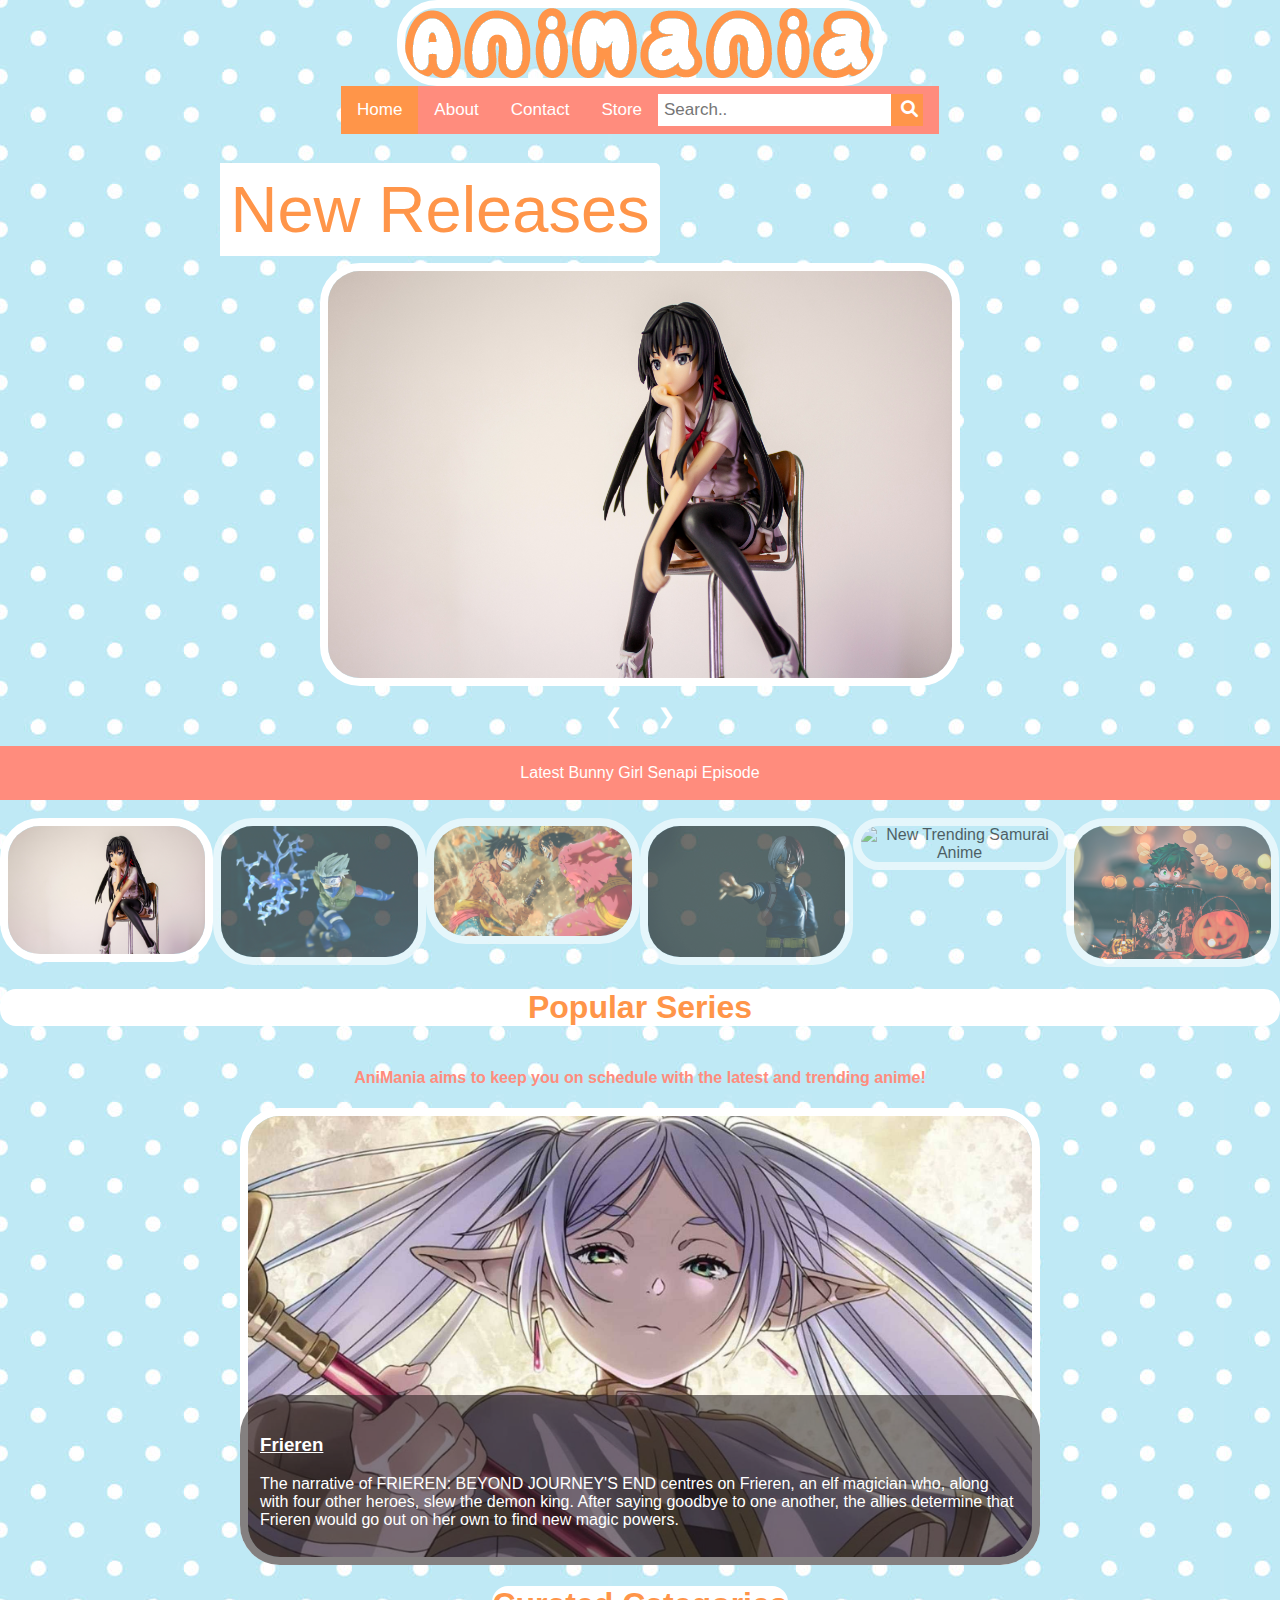
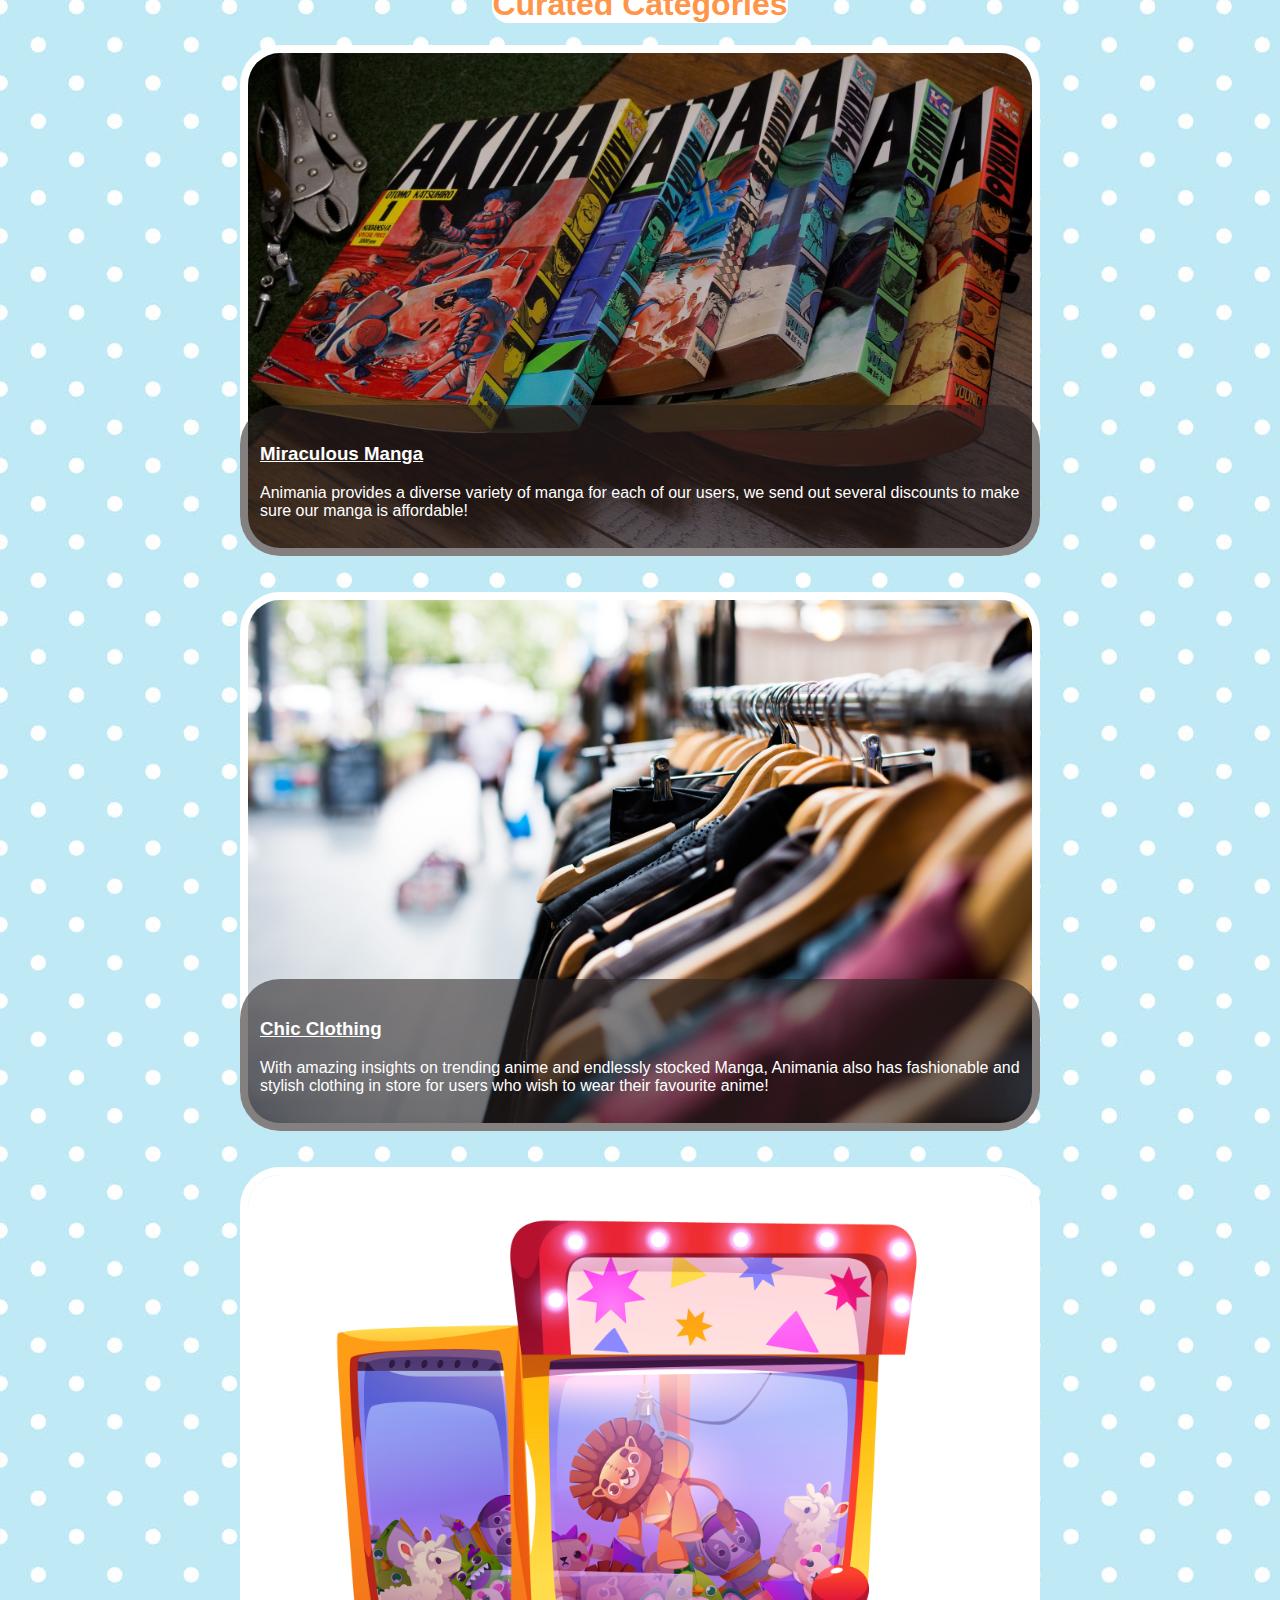
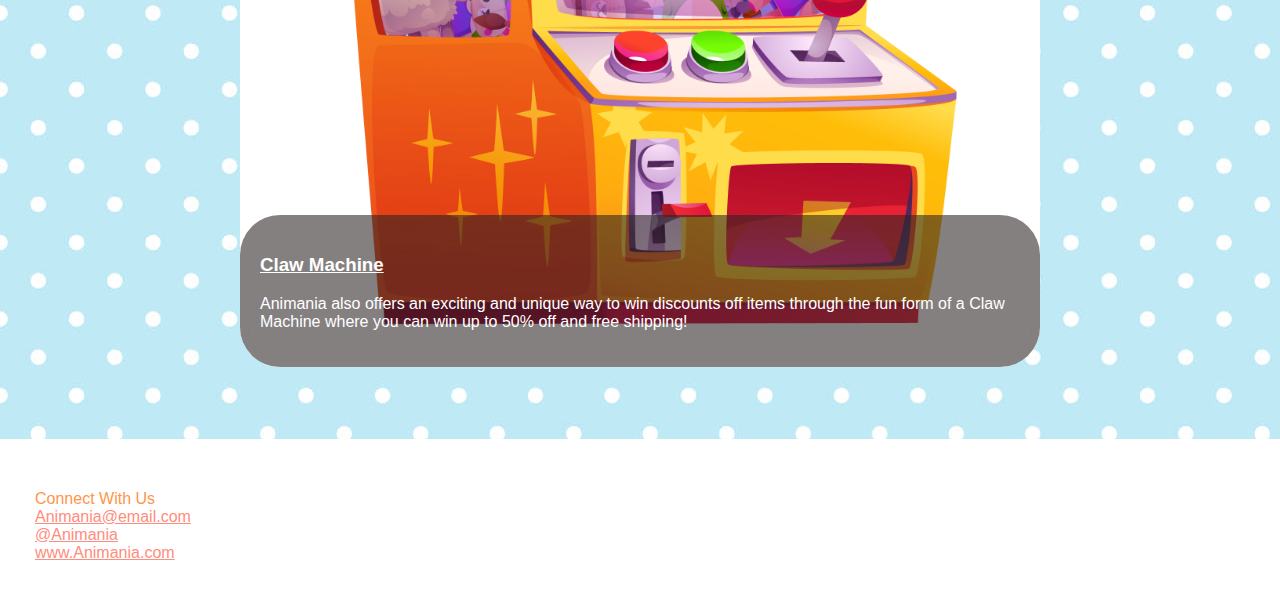
==== index.html @ d0c66514 "Fixed Merge Conflicts, Image paths and added alt text etc." ====
<!DOCTYPE html>
<html lang="en">

<head>
  <!--Meta tags to display characters and page correctly on mobile-->
  <meta charset="UTF-8">
  <meta name="viewport" content="width=device-width, initial-scale=1">
  <!--Summary of page content-->
  <meta name="description" content="AniMania - Your hub for the latest anime releases, manga, clothing, and more!">
  <!--Meta tags for social media preview-->
  <meta property="og:title" content="AniMania">
  <meta property="og:description" content="Stay updated with the latest and trending anime. Explore anime series, manga, and fashion.">
  <meta property="og:image" content="images/candycolouredclown.png">
  <meta property="og:url" content="https://www.Animania.com">


  <title>AniMania</title>
  <link rel="icon" href="images/Miku.ico" type="images/x-icon"> <!--Web Pages Icon-->
  <link rel="stylesheet" type="text/css" href="css/index.css">
  <link rel="stylesheet" href="https://cdnjs.cloudflare.com/ajax/libs/font-awesome/6.0.0-beta3/css/all.min.css"> <!--Font Awesome Library-->
  <script src="scripts/slideshow.js" defer></script> <!-- Script is downloaded in parallel but executed after HTML is parsed -->
</head>


<body background="images/PolkaDots.jpg">

    <a href="index.html"><img src="images/candycolouredclown.png" alt="AniMania Logo"></a>
    
    <div class="topnav">
        <a class="active" href="index.html">Home</a>
        <a href="pages/about.html">About</a>
        <a href="pages/contact.html">Contact</a>
        <a href="pages/store.html">Store</a>
        <div class="search-container">

          <form>
            <input type="text" placeholder="Search.." name="search">
            <button aria-label="Search" type="submit"><i class="fa fa-search"></i></button>
          </form>
        </div>
    </div>

      <br>


      <div id="mySidenav" class="sidenav">
        <a href="#" id="Newreleases">New Releases</a>
      </div>
    
    <br><br>

    <div style="text-align: center;">
  <div class="container">
    <div class="mySlides">
      <img src="images/Bunny1.jpg" alt="Image of a Girl with Bunny Ears" style="width:50%" class="center">
  </div>

  <div class="mySlides">
    <img src="images/naruto1.jpg" alt="Image of Kakashi from Naruto" style="width:50%" class="center">
  </div>

  <div class="mySlides">
    <img src="images/onepiece2.jpg" alt="Image of Luffy Fighting Luffy" style="width:50%"class="center">
  </div>
    
  <div class="mySlides">
    <img src="images/mha1.jpg" alt="Image of Shoto from MHA" style="width:50%" class="center">
  </div>

  <div class="mySlides">
    <img src="images/newanime.jpg" alt="Image of a New anime" style="width:50%" class="center" >
  </div>
    
  <div class="mySlides">
    <img src="images/mha2.jpg" alt="Halloween themed image of MHA" style="width:50%" class="center">
  </div>

  <br>
    
  <a class="prev" onclick="plusSlides(-1)">❮</a>
  <a class="next" onclick="plusSlides(1)">❯</a>

  <br><br>

  <div class="caption-container">
    <p id="caption"></p>
  </div>

  <br>

  <!--Anime Slideshow-->
  <div class="row">
    <div class="column">
      <img class="demo cursor" src="images/Bunny1.jpg" style="width:100%" onclick="currentSlide(1)" alt="Latest Bunny Girl Senapi Episode">
    </div>
    <div class="column">
      <img class="demo cursor" src="images/naruto1.jpg" style="width:100%" onclick="currentSlide(2)" alt="Final Naruto Shippuden Episode">
    </div>
    <div class="column">
      <img class="demo cursor" src="images/onepiece2.jpg" style="width:100%" onclick="currentSlide(3)" alt="Latest One Piece Episode">
    </div>
    <div class="column">
      <img class="demo cursor" src="images/mha1.jpg" style="width:100%" onclick="currentSlide(4)" alt="New My Hero Academia Episode">
    </div>
    <div class="column">
      <img class="demo cursor" src="images/newanime.jpg" style="width:100%" onclick="currentSlide(5)" alt="New Trending Samurai Anime">
    </div>    
    <div class="column">
      <img class="demo cursor" src="images/mha2.jpg" style="width:100%" onclick="currentSlide(6)" alt="Special Halloween My Hero Academia Episode">
    </div>
  </div>
</div>

<!--Sections-->

  <h1 style="text-align: center;">Popular Series</h1></div>
    <b><h4 style="color: #ff8c7d;">AniMania aims to keep you on schedule with the latest and trending anime!</h4>
    </b>

  <div class="container2">
    <img src="images/Frieren.jpg" alt="Frieren Anime" style="width:100%;">
    <div class="content2">
      <u><h3 style="text-align: left;">Frieren</h3></u>
      <p style="text-align: left;">The narrative of FRIEREN: BEYOND JOURNEY'S END centres on Frieren, an elf magician who, along with four other heroes, slew the demon king.  After saying goodbye to one another, the allies determine that Frieren would go out on her own to find new magic powers.</p>
    </div>
  </div>

  <h1 style="text-align: center;">Curated Categories</h1></div>

  <div class="container2">
    <img src="images/comic.jpg" alt="Manga Section" style="width:100%;">
    <div class="content2">
      <u><h3 style="text-align: left;">Miraculous Manga</h3></u>
      <p style="text-align: left;">Animania provides a diverse variety of manga for each of our users, we send out several discounts to make sure our manga is affordable!</p>
    </div>
  </div><br><br>


  <div class="container2">
    <img src="images/clothing.jpg" alt="Clothing Section" style="width:100%;">
    <div class="content2">
      <u><h3 style="text-align: left;">Chic Clothing</h3></u>
      <p style="text-align: left;">With amazing insights on trending anime and endlessly stocked Manga, Animania also has fashionable and stylish clothing in store for users who wish to wear their favourite anime!</p>
    </div>
  </div><br><br>
  
  <div class="container2">
    <img src="images/ClawMachine.jpg" alt="Claw Machine" style="width:100%;">
    <div class="content2">
      <u><h3 style="text-align: left;">Claw Machine</h3></u>
      <p style="text-align: left;">Animania also offers an exciting and unique way to win discounts off items through the fun form of a Claw Machine where you can win up to 50% off and free shipping!</p>
    </div>
  </div><br><br><br><br>

  <!--Footer Section-->
  <footer>
    <p>Connect With Us<br>
    <a style="color:#ff8c7d" href="mailto:Animania@email.com">Animania@email.com<br>@Animania<br>www.Animania.com</a></p>
  </footer>

</body>

</html>
---- css/index.css ----
body {font-family: "Nanum Gothic", sans-serif;}
  
img {
    border-radius: 40px;
    border: 8px solid #fff;
}


* {box-sizing: border-box;}

body {
  margin: 0;
}

.topnav {
  overflow: hidden;
  background-color: #ff8c7d;
}

.topnav a {
  float: left;
  display: block;
  color: white;
  text-align: center;
  padding: 14px 16px;
  text-decoration: none;
  font-size: 17px;
}

.topnav a:hover {
  background-color: #ffb1a7;
  color: white;
}

.topnav a.active {
  background-color: #ff9549;
  color: white;
}

.topnav .search-container {
  float: right;
}

.topnav input[type=text] {
  padding: 6px;
  margin-top: 8px;
  font-size: 17px;
  border: none;
}

.topnav .search-container button {
  float: right;
  padding: 6px 10px;
  margin-top: 8px;
  margin-right: 16px;
  color: white;
  background: #ff9549;
  height: 32px;
  width: 32px;
  font-size: 17px;
  border: none;
  cursor: pointer;
}

.topnav .search-container button:hover {
  background: #ffd9d4;
}

@media screen and (max-width: 600px) {
  .topnav .search-container {
    float: none;
  }
  .topnav a, .topnav input[type=text], .topnav .search-container button {
    float: none;
    display: block;
    text-align: left;
    width: 100%;
    margin: 0;
    padding: 14px;
  }
  .topnav input[type=text] {
    border: 1px solid #ccc;  
  }
}

body {
  display: flex;
  flex-direction: column;
  align-items: center;
  font-family: Arial, sans-serif;
  background-color: #f0f8ff;
}


body {
  margin: 0;
}

* {
  box-sizing: border-box;
}

img {
  vertical-align: middle;
}

.container {
  position: relative;
}

.mySlides {
  display: none;
}

.cursor {
  cursor: pointer;
}

.prev,
.next {
  cursor: pointer;
  position: left;
  top: 40%;
  width: auto;
  padding: 16px;
  margin-top: -50px;
  color: white;
  font-weight: bold;
  font-size: 20px;
  border-radius: 0 3px 3px 0;
  user-select: none;
  -webkit-user-select: none;
}

.next {
  right: 0;
  border-radius: 3px 0 0 3px;
}

.prev:hover,
.next:hover {
  background-color: #ff9549;
}

.numbertext {
  color: #f2f2f2;
  font-size: 12px;
  padding: 8px 12px;
  position: absolute;
  top: 0;
}

.caption-container {
  text-align: center;
  background-color: #ff8c7d;
  padding: 2px 16px;
  color: white;
}

.row:after {
  content: "";
  display: table;
  clear: both;
}


.column {
  float: left;
  width: 16.66%;
}

.demo {
  opacity: 0.6;
}

.active,
.demo:hover {
  opacity: 1;
}



.container2 {
  position: relative;
  max-width: 800px;
  margin: 0 auto;
}

.container2 img {vertical-align: middle;}

.container2 .content2 {
  position: absolute;
  bottom: 0;
  background: #ff9549;
  background: #29222293;
  color: #ffffff;
  width: 100%;
  padding: 20px;
  border-radius: 40px;
}

#mySidenav a {
  position: relative;
  left: -200px;
  transition: 0.3s;
  padding: 10px;
  width: 600px;
  text-decoration: none;
  font-size: 65px;
  color: #ff9549;
  border-radius: 0 5px 5px 0;
}

#mySidenav a:hover {
  left: 0;
}

#Newreleases {
  top: 20px;
  background-color: #ffffff;
}



h1 {
    background-color: #ffffff;
    text-decoration: none;
    display:grid;
    border-radius: 16px;
    color : #ff9549;
    text-align: center;
}

h4 {
    text-align: center;
    display:grid;
}

footer {
    width: 100%;
   background-color: #ffffff;
    color: #ff9549;
   text-align: left;
   padding: 35px;
}
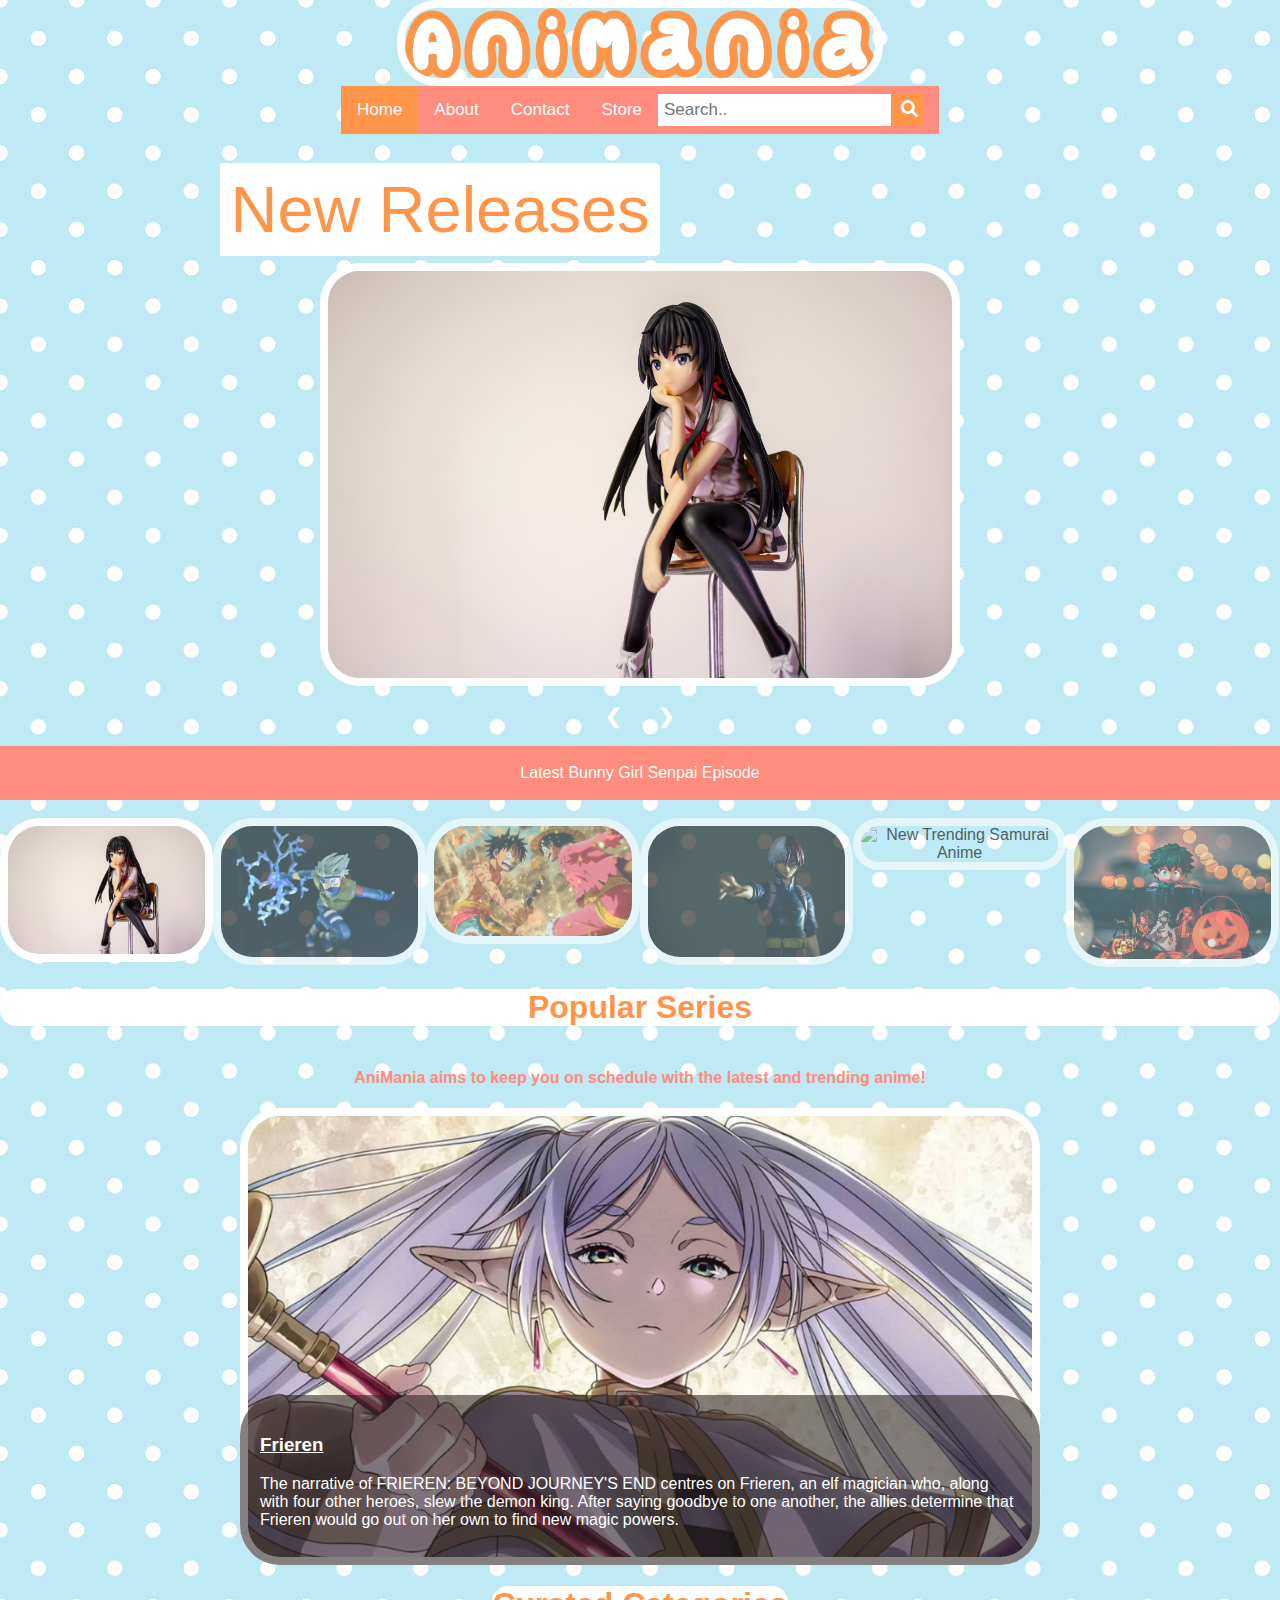
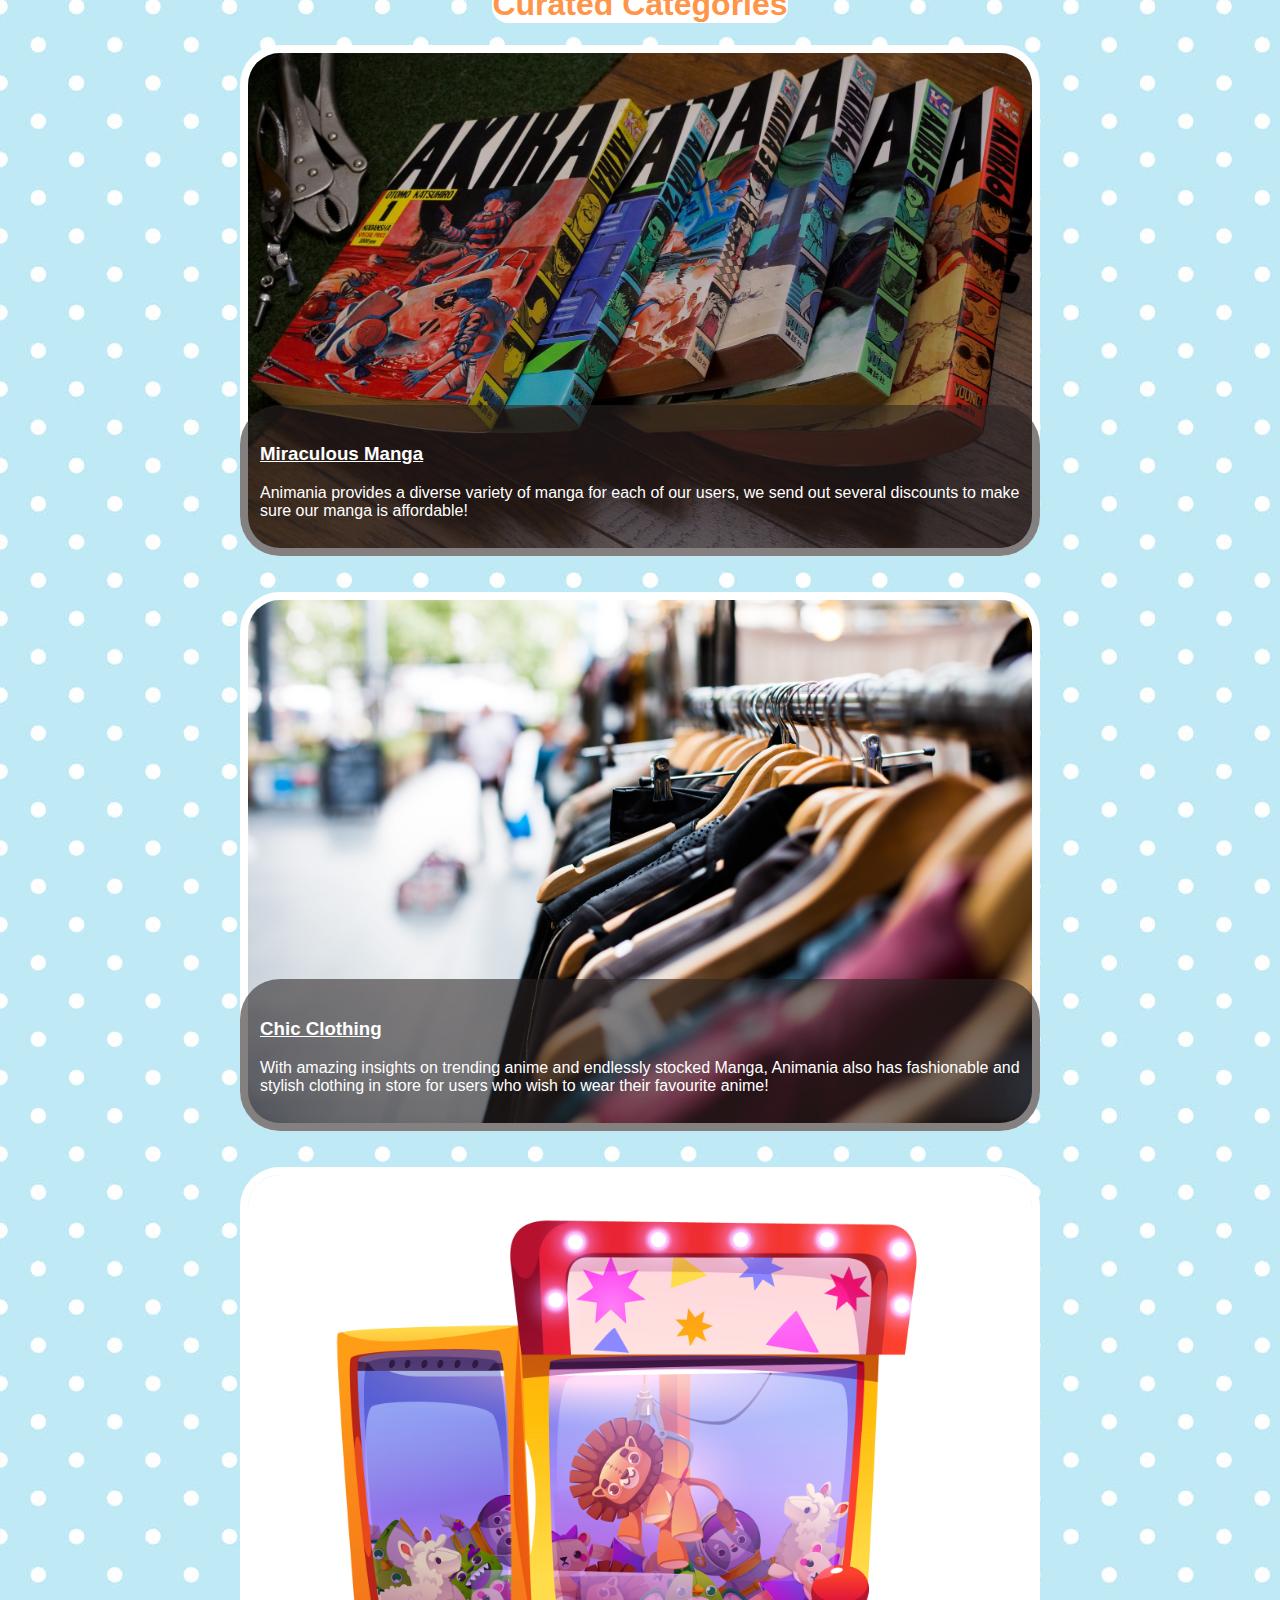
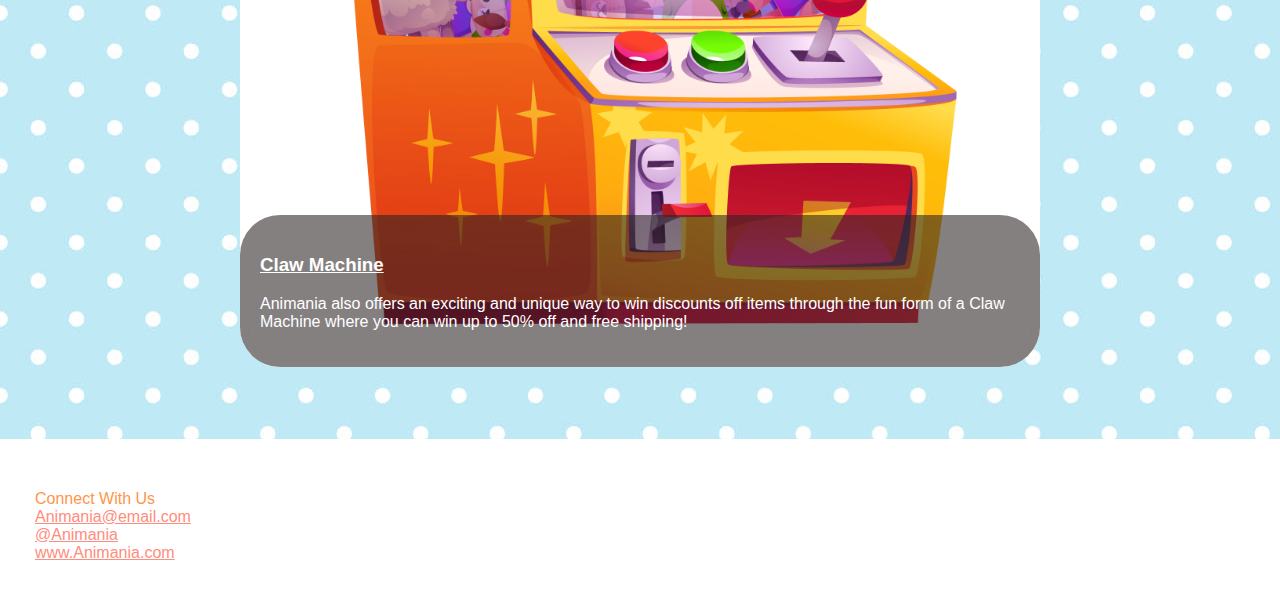
==== commit aeabd4e5: "Update index.html" ====
--- a/index.html
+++ b/index.html
@@ -91,7 +91,7 @@
   <!--Anime Slideshow-->
   <div class="row">
     <div class="column">
-      <img class="demo cursor" src="images/Bunny1.jpg" style="width:100%" onclick="currentSlide(1)" alt="Latest Bunny Girl Senapi Episode">
+      <img class="demo cursor" src="images/Bunny1.jpg" style="width:100%" onclick="currentSlide(1)" alt="Latest Bunny Girl Senpai Episode">
     </div>
     <div class="column">
       <img class="demo cursor" src="images/naruto1.jpg" style="width:100%" onclick="currentSlide(2)" alt="Final Naruto Shippuden Episode">
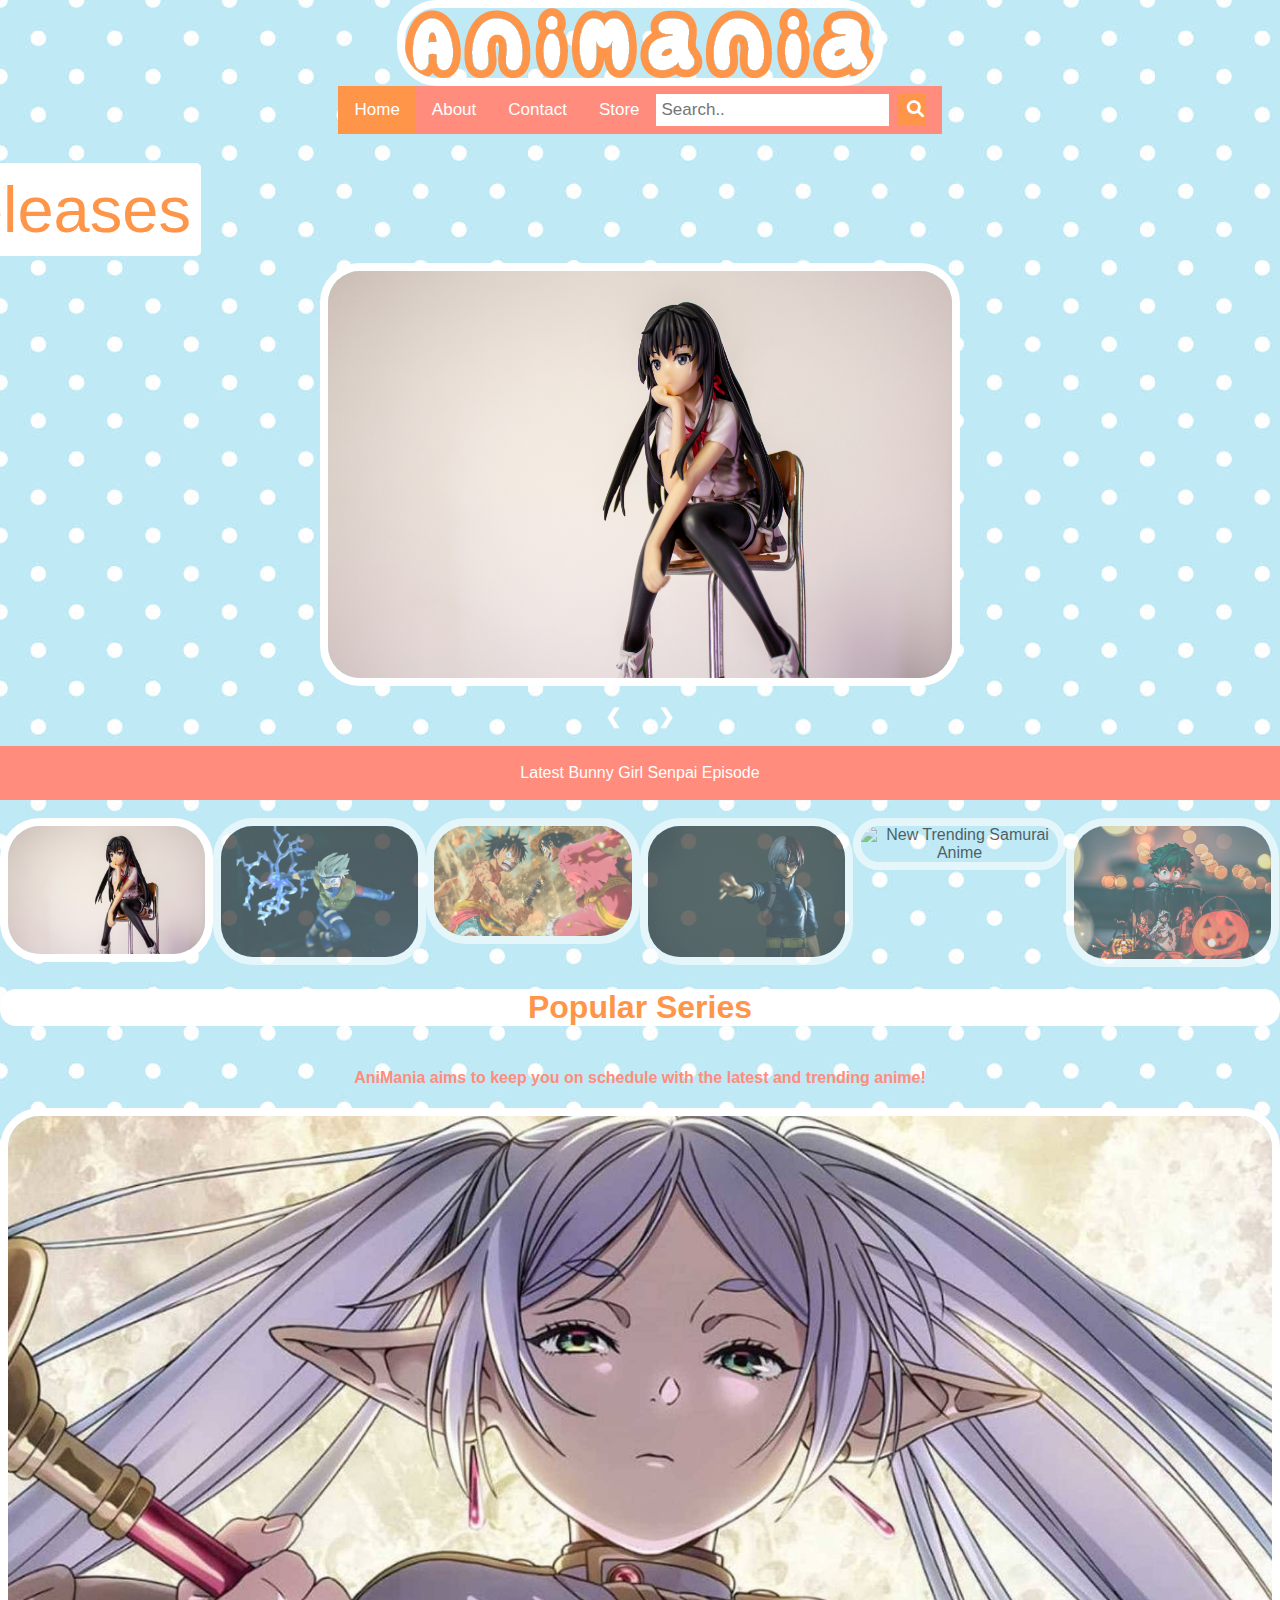
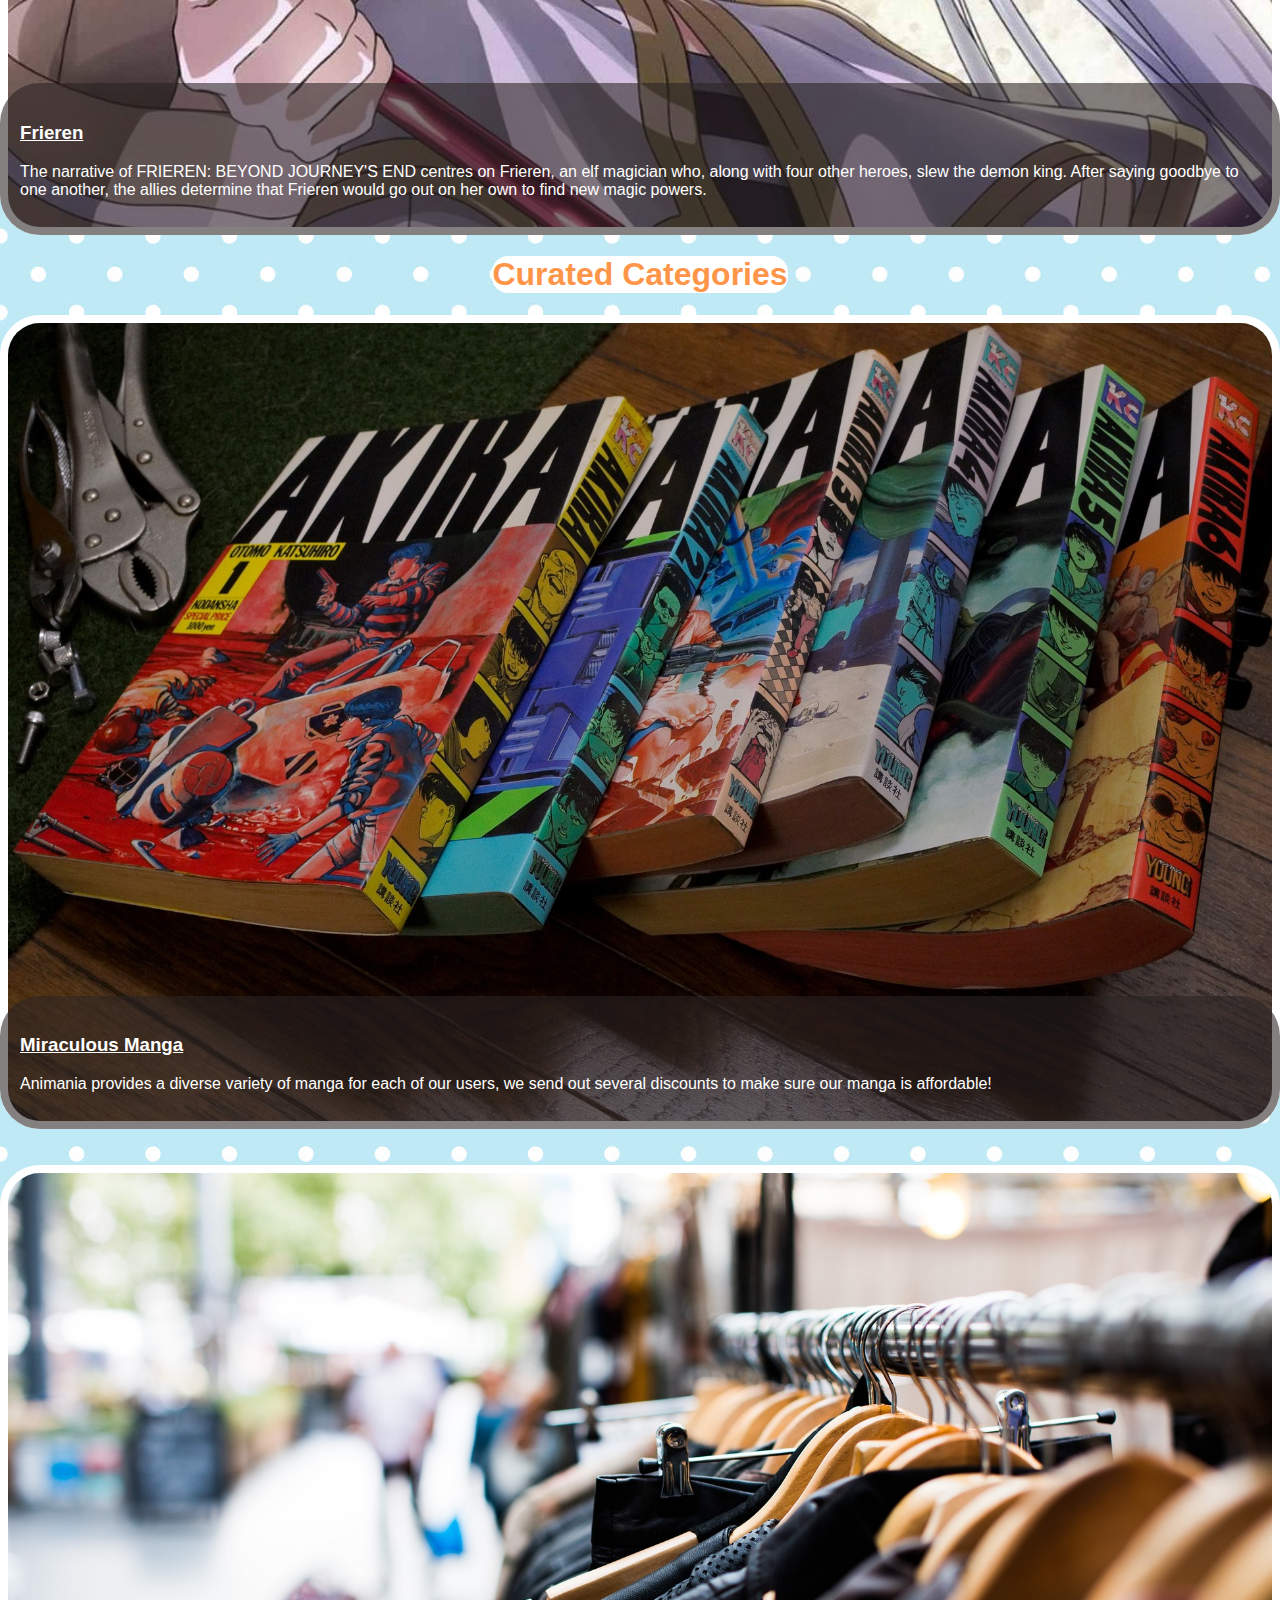
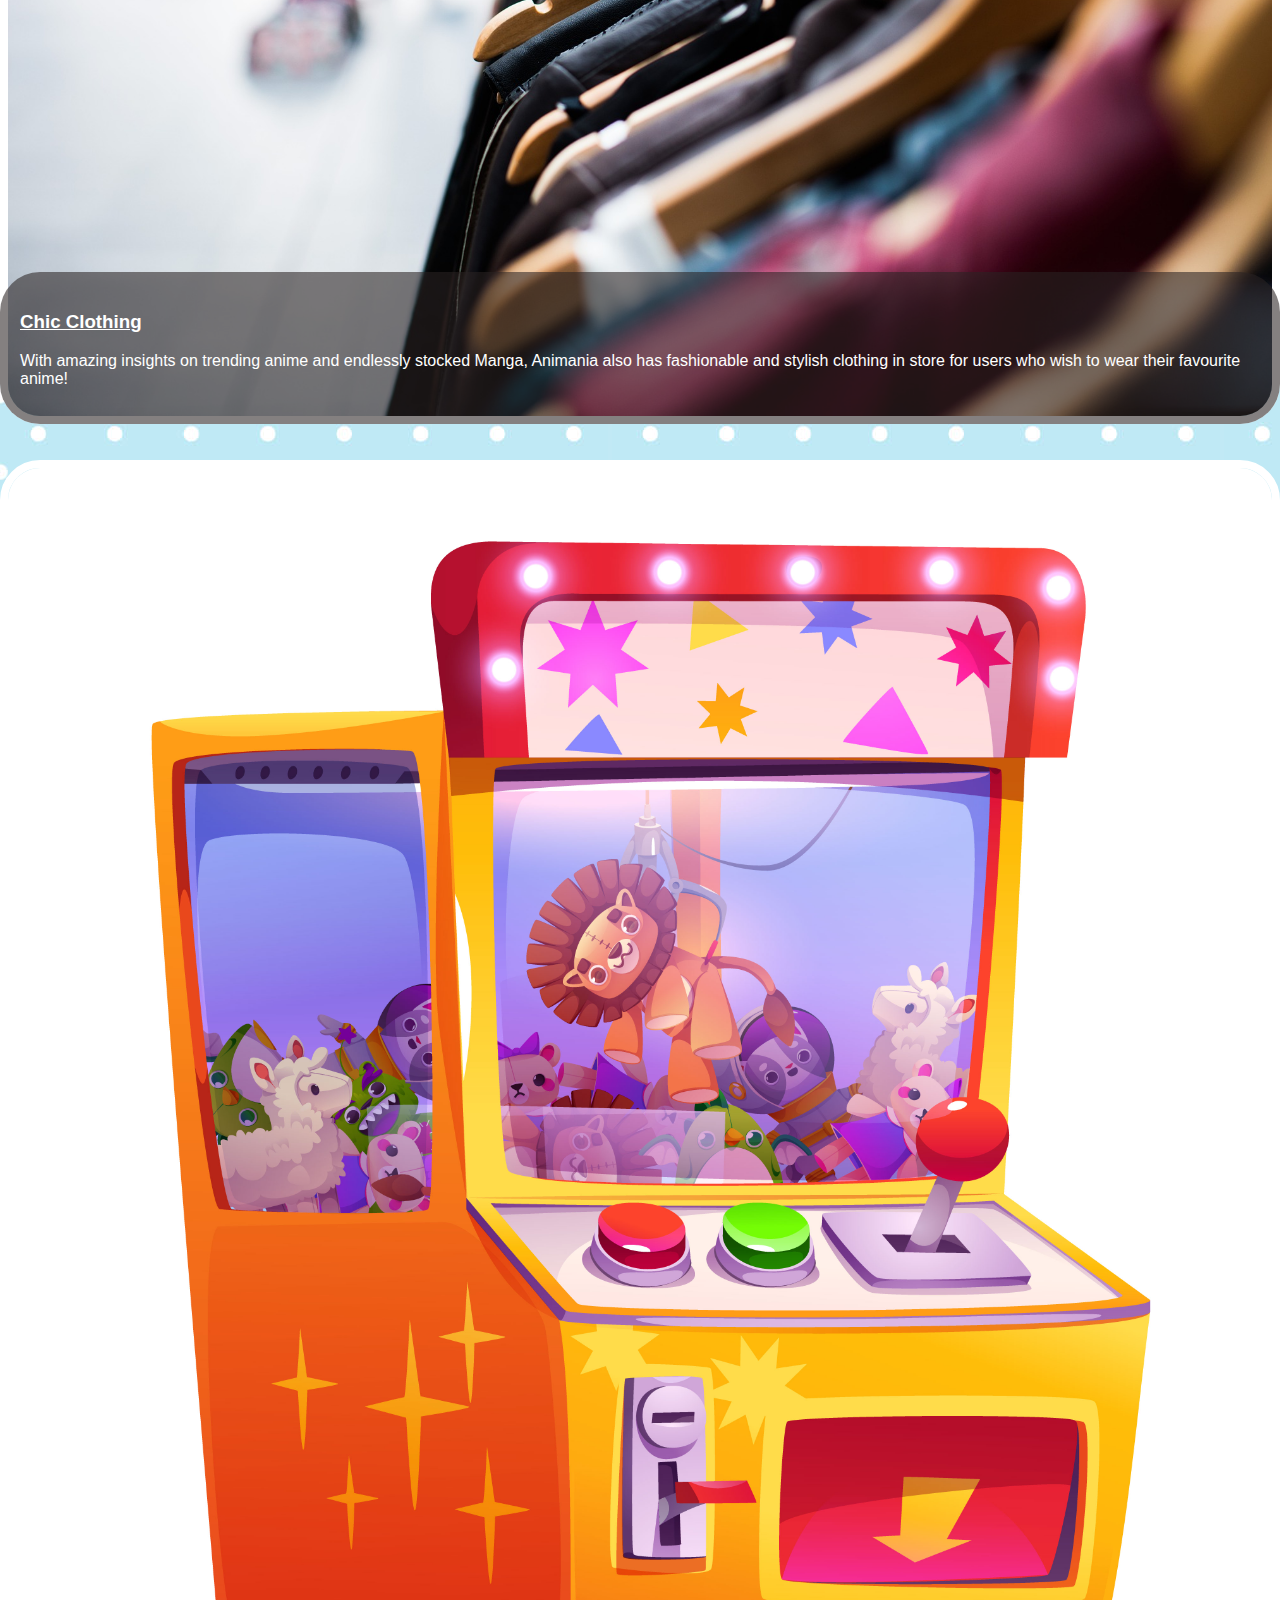
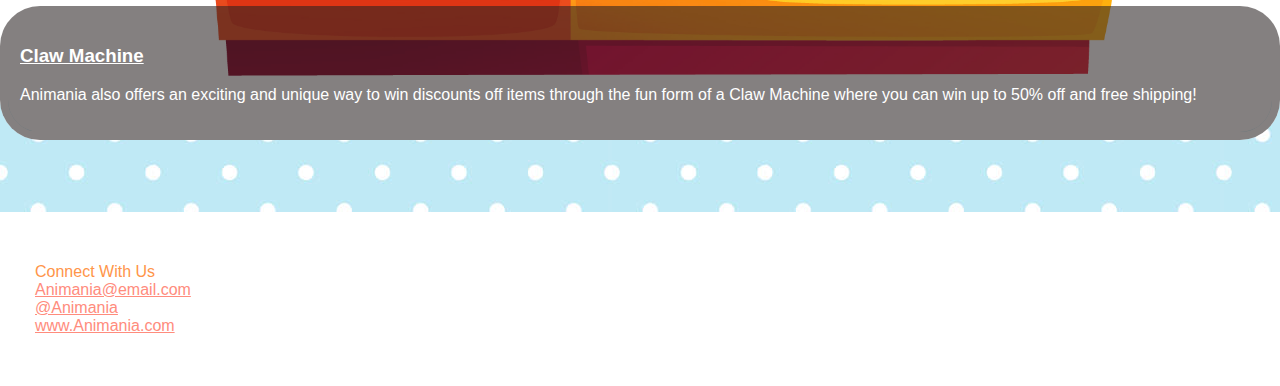
==== commit 0a35370f: "Update index.html" ====
--- a/index.html
+++ b/index.html
@@ -24,7 +24,9 @@
 
 <body background="images/PolkaDots.jpg">
 
-    <a href="index.html"><img src="images/candycolouredclown.png" alt="AniMania Logo"></a>
+  <div class="logo">
+    <a href="index.html"><img src="images/candycolouredclown.png" alt="AniMania Logo" class="center"></a>
+  </div>
     
     <div class="topnav">
         <a class="active" href="index.html">Home</a>
--- a/css/index.css
+++ b/css/index.css
@@ -5,6 +5,12 @@
     border: 8px solid #fff;
 }
 
+.logo{
+  width: 100%;
+  height: auto;
+  text-align: center;
+}
+
 
 * {box-sizing: border-box;}
 
@@ -55,8 +61,8 @@
   margin-right: 16px;
   color: white;
   background: #ff9549;
-  height: 32px;
-  width: 32px;
+  height: 10%;
+  width: 10%;
   font-size: 17px;
   border: none;
   cursor: pointer;
@@ -66,7 +72,7 @@
   background: #ffd9d4;
 }
 
-@media screen and (max-width: 600px) {
+@media screen and (max-width: 100%) {
   .topnav .search-container {
     float: none;
   }
@@ -182,7 +188,7 @@
 
 .container2 {
   position: relative;
-  max-width: 800px;
+  max-width: 100%;
   margin: 0 auto;
 }
 
@@ -201,10 +207,10 @@
 
 #mySidenav a {
   position: relative;
-  left: -200px;
-  transition: 0.3s;
+  left: -150%;
+  transition: 1s;
   padding: 10px;
-  width: 600px;
+  width: 100%;
   text-decoration: none;
   font-size: 65px;
   color: #ff9549;
@@ -217,7 +223,11 @@
 
 #Newreleases {
   top: 20px;
+  margin: 0px;
+  padding: 0px;
+  text-align: left;
   background-color: #ffffff;
+  font-size: 20%
 }
 
 
@@ -243,3 +253,4 @@
    text-align: left;
    padding: 35px;
 }
+
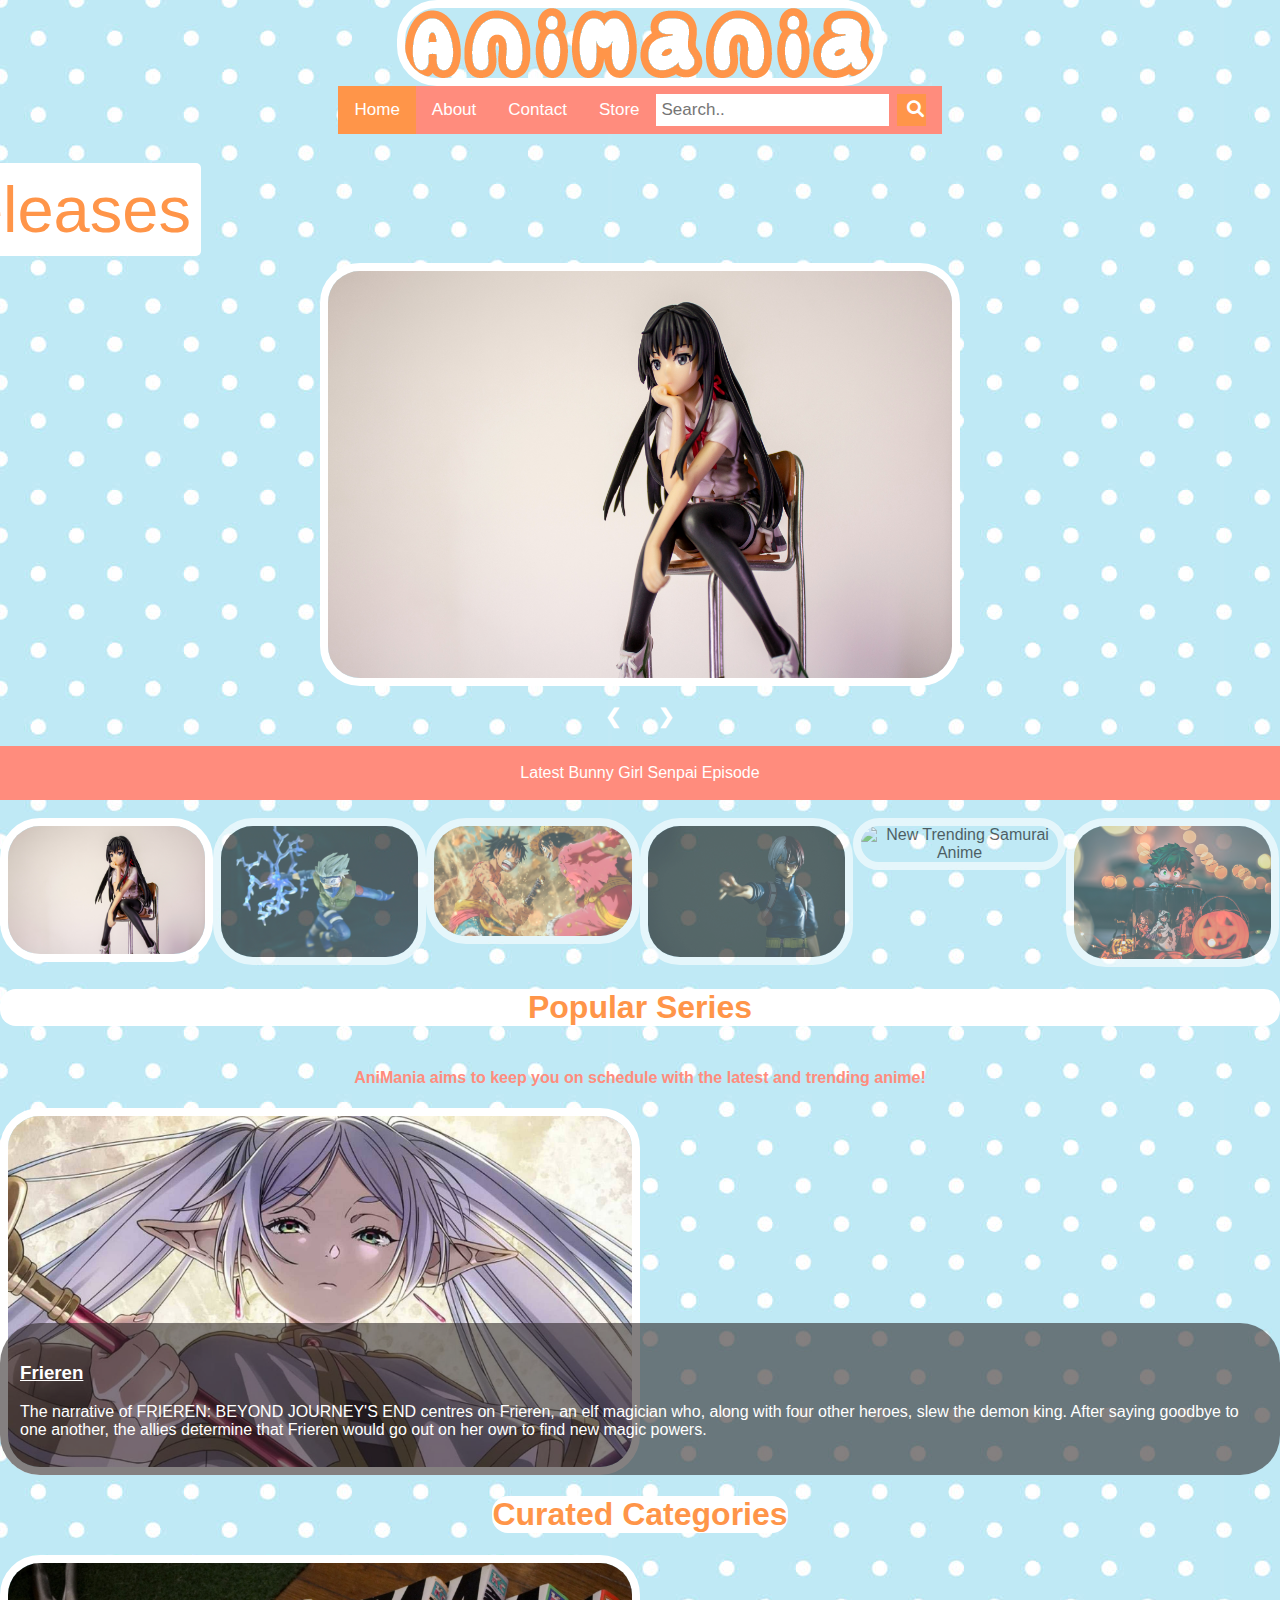
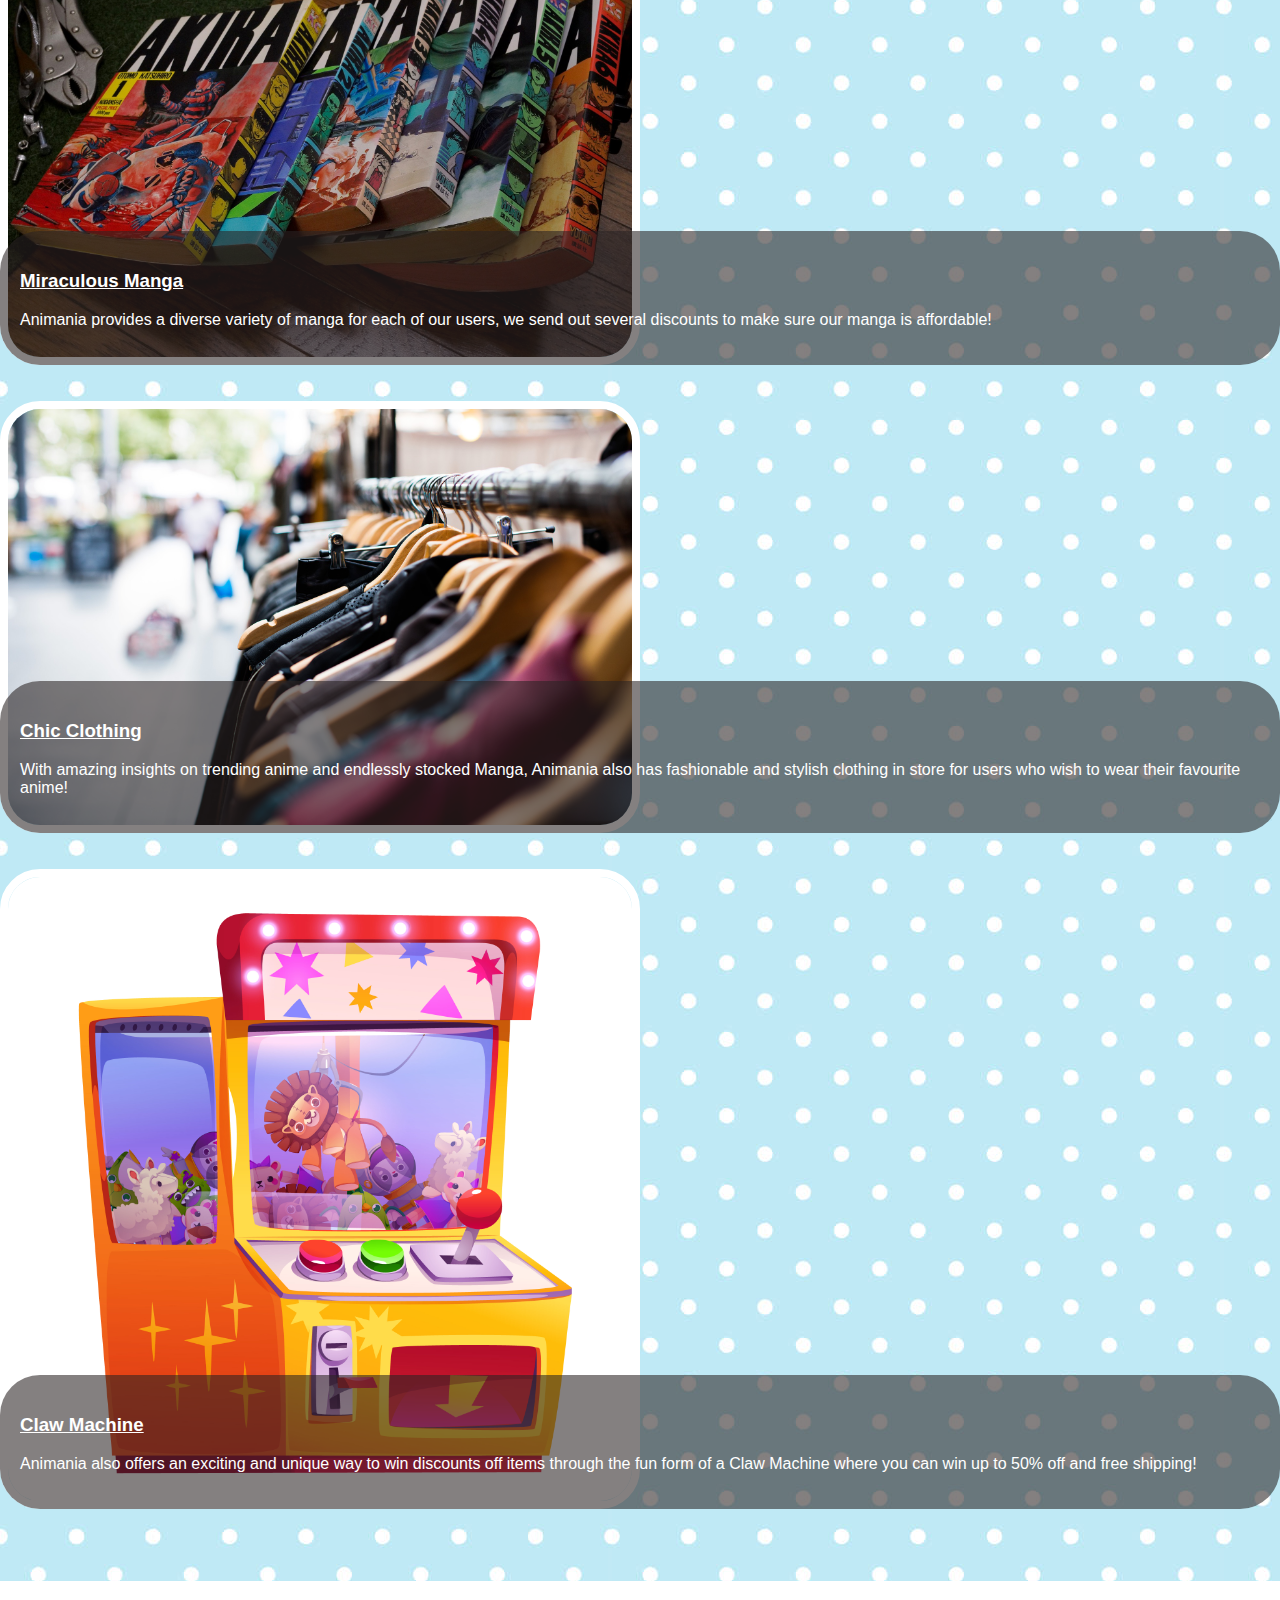
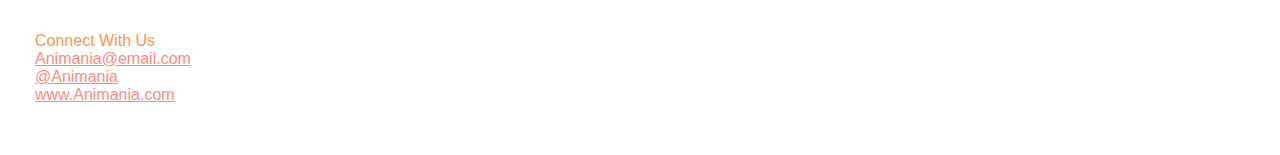
==== commit 3d073cbe: "Update index.html" ====
--- a/index.html
+++ b/index.html
@@ -120,7 +120,7 @@
     </b>
 
   <div class="container2">
-    <img src="images/Frieren.jpg" alt="Frieren Anime" style="width:100%;">
+    <img src="images/Frieren.jpg" alt="Frieren Anime" style="width:50%;">
     <div class="content2">
       <u><h3 style="text-align: left;">Frieren</h3></u>
       <p style="text-align: left;">The narrative of FRIEREN: BEYOND JOURNEY'S END centres on Frieren, an elf magician who, along with four other heroes, slew the demon king.  After saying goodbye to one another, the allies determine that Frieren would go out on her own to find new magic powers.</p>
@@ -130,7 +130,7 @@
   <h1 style="text-align: center;">Curated Categories</h1></div>
 
   <div class="container2">
-    <img src="images/comic.jpg" alt="Manga Section" style="width:100%;">
+    <img src="images/comic.jpg" alt="Manga Section" style="width:50%;">
     <div class="content2">
       <u><h3 style="text-align: left;">Miraculous Manga</h3></u>
       <p style="text-align: left;">Animania provides a diverse variety of manga for each of our users, we send out several discounts to make sure our manga is affordable!</p>
@@ -139,7 +139,7 @@
 
 
   <div class="container2">
-    <img src="images/clothing.jpg" alt="Clothing Section" style="width:100%;">
+    <img src="images/clothing.jpg" alt="Clothing Section" style="width:50%;">
     <div class="content2">
       <u><h3 style="text-align: left;">Chic Clothing</h3></u>
       <p style="text-align: left;">With amazing insights on trending anime and endlessly stocked Manga, Animania also has fashionable and stylish clothing in store for users who wish to wear their favourite anime!</p>
@@ -147,7 +147,7 @@
   </div><br><br>
   
   <div class="container2">
-    <img src="images/ClawMachine.jpg" alt="Claw Machine" style="width:100%;">
+    <img src="images/ClawMachine.jpg" alt="Claw Machine" style="width:50%;">
     <div class="content2">
       <u><h3 style="text-align: left;">Claw Machine</h3></u>
       <p style="text-align: left;">Animania also offers an exciting and unique way to win discounts off items through the fun form of a Claw Machine where you can win up to 50% off and free shipping!</p>
--- a/css/index.css
+++ b/css/index.css
@@ -6,6 +6,7 @@
 }
 
 .logo{
+  position: relative;
   width: 100%;
   height: auto;
   text-align: center;
@@ -223,8 +224,8 @@
 
 #Newreleases {
   top: 20px;
-  margin: 0px;
-  padding: 0px;
+  position: relative;
+  left: -150%;
   text-align: left;
   background-color: #ffffff;
   font-size: 20%
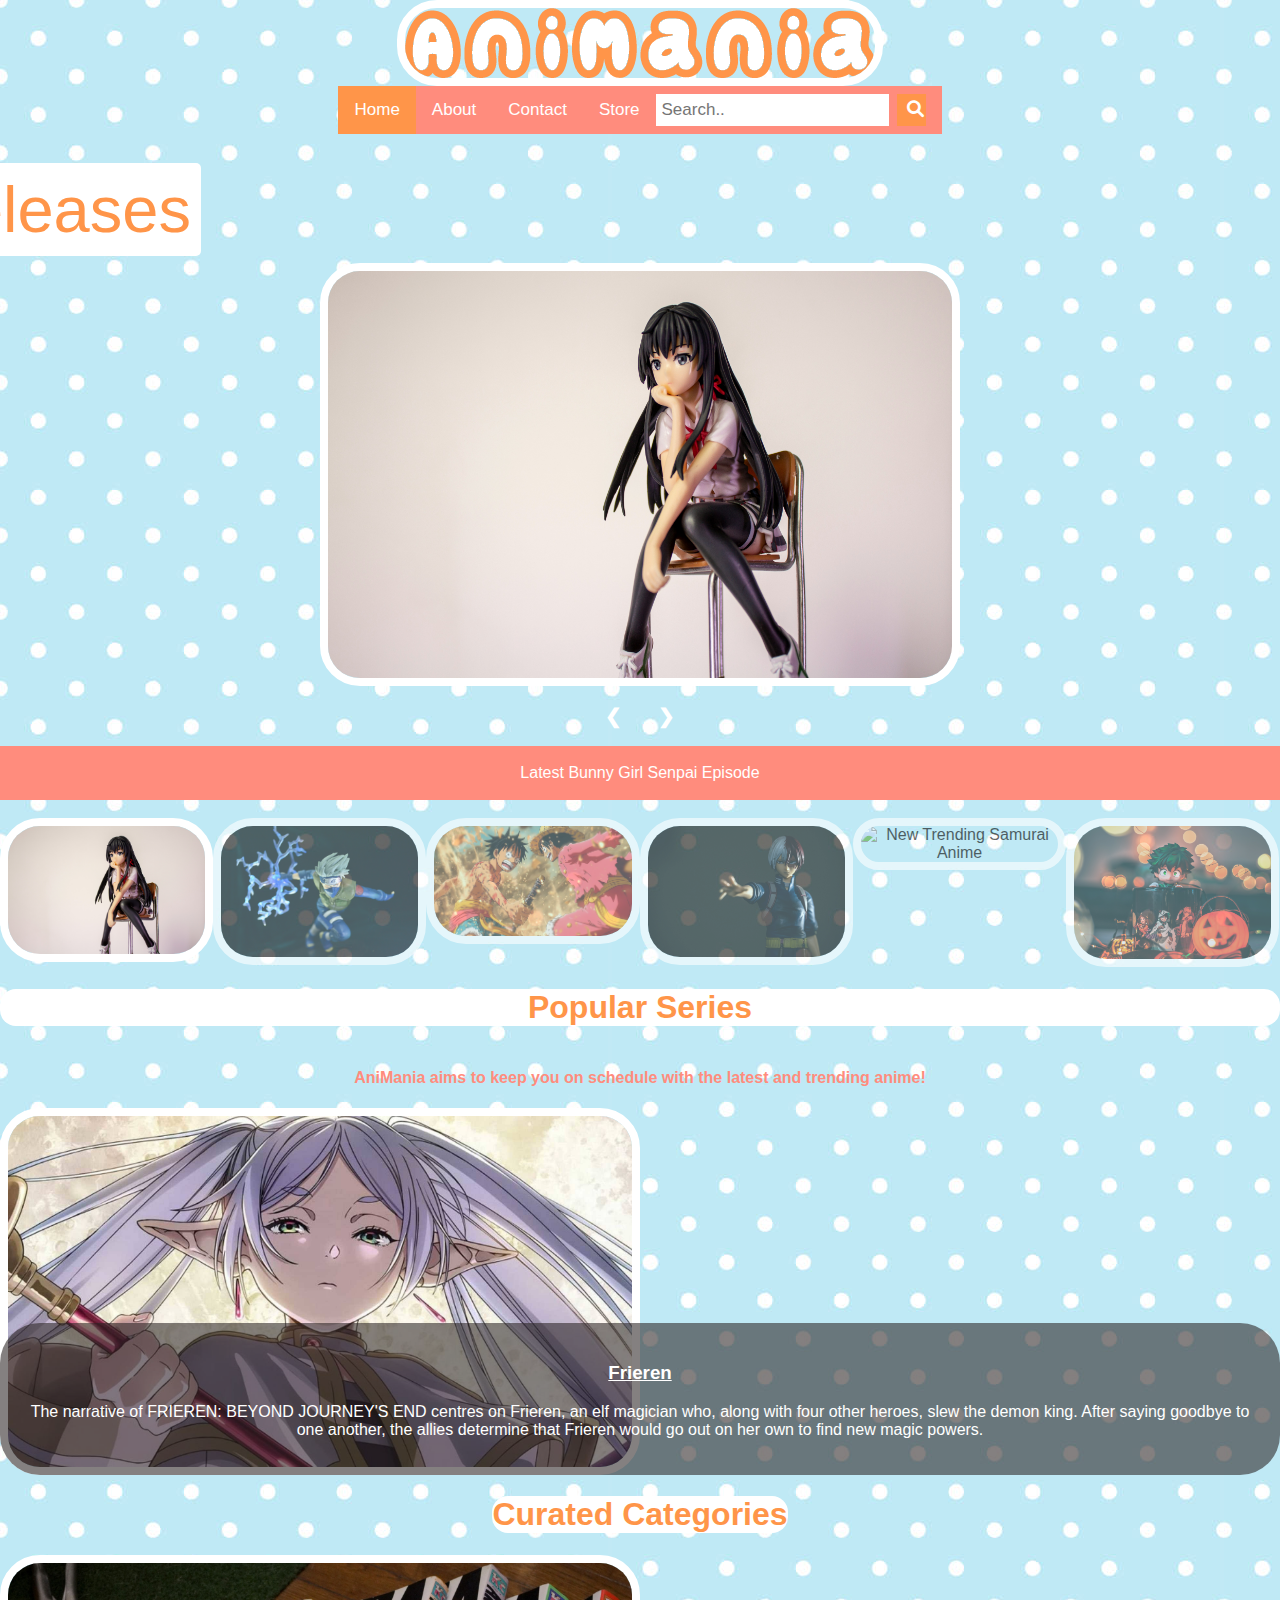
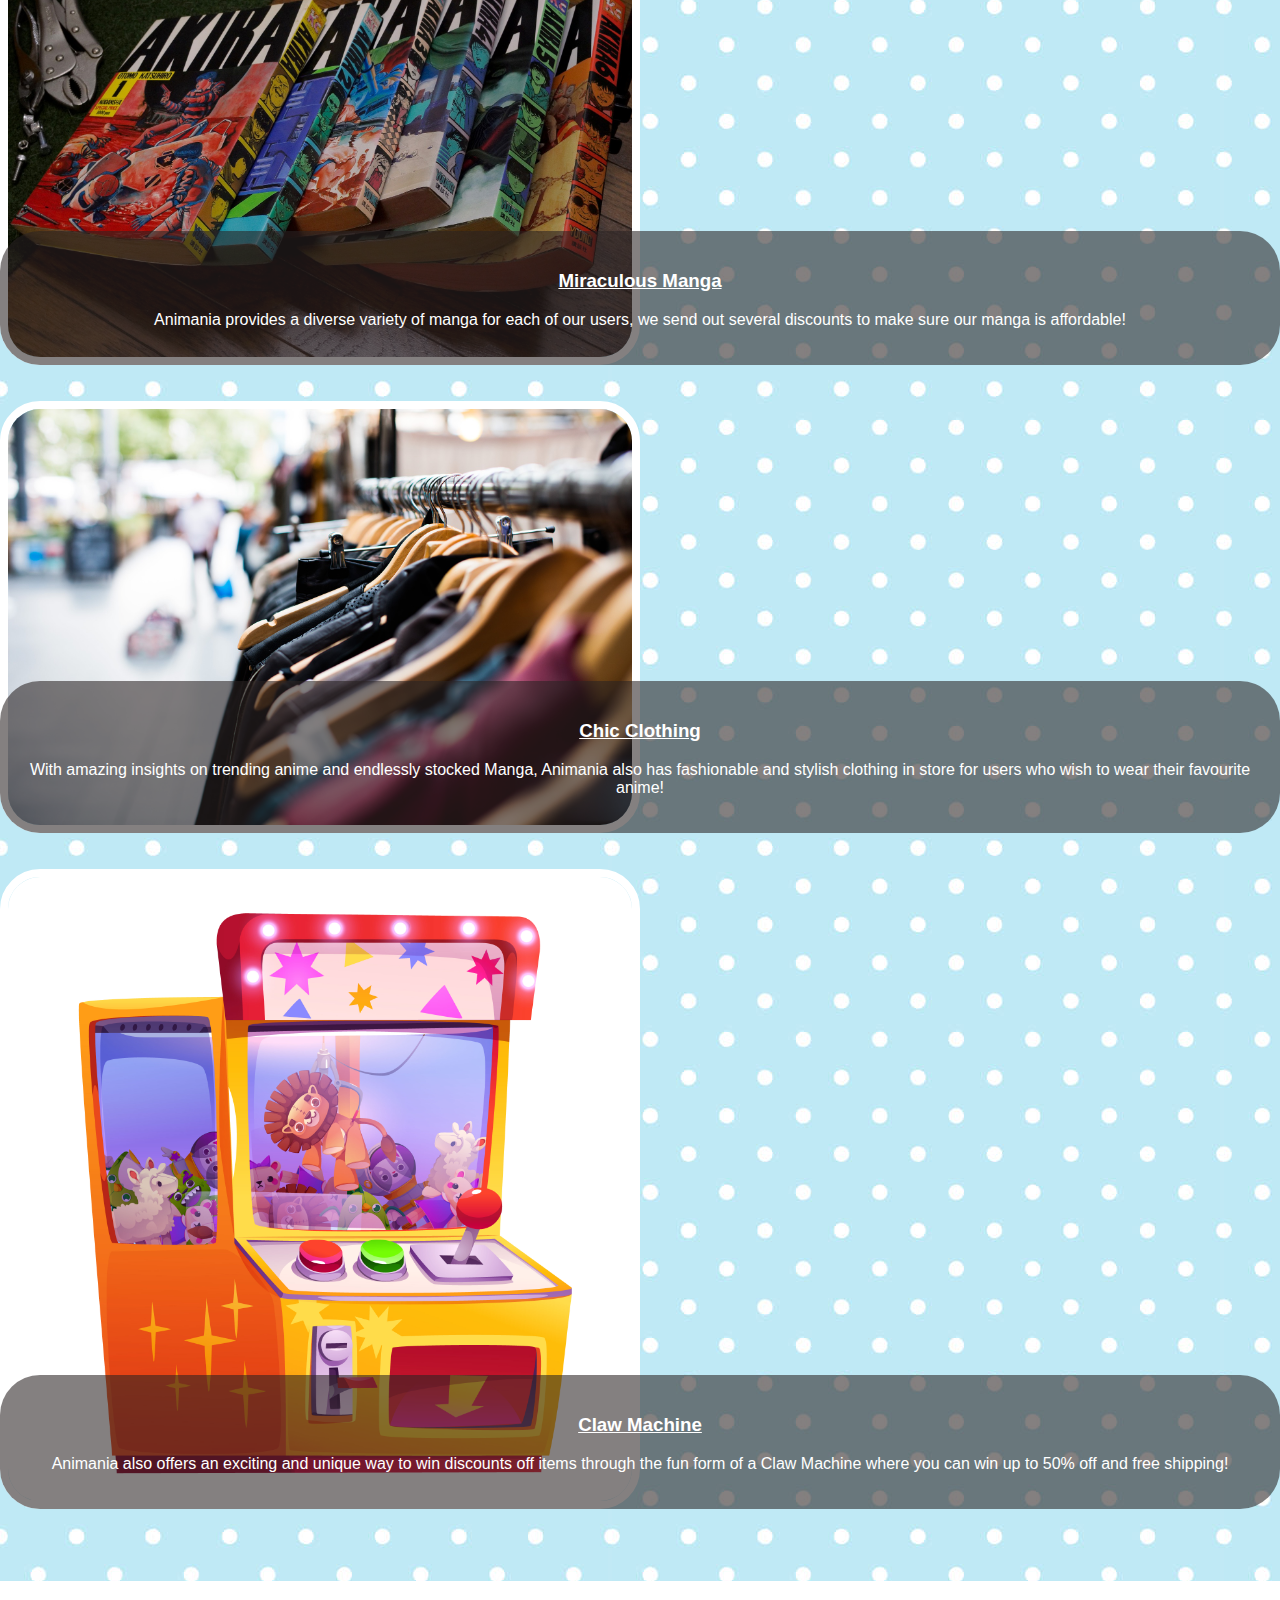
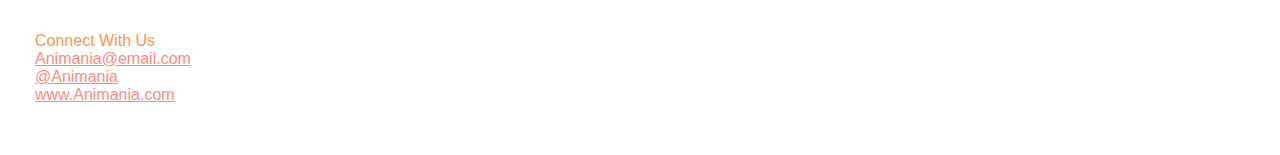
==== commit 111af04e: "Update index.html" ====
--- a/index.html
+++ b/index.html
@@ -120,37 +120,37 @@
     </b>
 
   <div class="container2">
-    <img src="images/Frieren.jpg" alt="Frieren Anime" style="width:50%;">
+    <img src="images/Frieren.jpg" alt="Frieren Anime" class="center" style="width:50%;">
     <div class="content2">
-      <u><h3 style="text-align: left;">Frieren</h3></u>
-      <p style="text-align: left;">The narrative of FRIEREN: BEYOND JOURNEY'S END centres on Frieren, an elf magician who, along with four other heroes, slew the demon king.  After saying goodbye to one another, the allies determine that Frieren would go out on her own to find new magic powers.</p>
+      <u><h3 style="text-align: center;">Frieren</h3></u>
+      <p style="text-align: center;">The narrative of FRIEREN: BEYOND JOURNEY'S END centres on Frieren, an elf magician who, along with four other heroes, slew the demon king.  After saying goodbye to one another, the allies determine that Frieren would go out on her own to find new magic powers.</p>
     </div>
   </div>
 
   <h1 style="text-align: center;">Curated Categories</h1></div>
 
   <div class="container2">
-    <img src="images/comic.jpg" alt="Manga Section" style="width:50%;">
+    <img src="images/comic.jpg" alt="Manga Section" class="center" style="width:50%;">
     <div class="content2">
-      <u><h3 style="text-align: left;">Miraculous Manga</h3></u>
-      <p style="text-align: left;">Animania provides a diverse variety of manga for each of our users, we send out several discounts to make sure our manga is affordable!</p>
+      <u><h3 style="text-align: center;">Miraculous Manga</h3></u>
+      <p style="text-align: center;">Animania provides a diverse variety of manga for each of our users, we send out several discounts to make sure our manga is affordable!</p>
     </div>
   </div><br><br>
 
 
   <div class="container2">
-    <img src="images/clothing.jpg" alt="Clothing Section" style="width:50%;">
+    <img src="images/clothing.jpg" alt="Clothing Section" class="center" style="width:50%;">
     <div class="content2">
-      <u><h3 style="text-align: left;">Chic Clothing</h3></u>
-      <p style="text-align: left;">With amazing insights on trending anime and endlessly stocked Manga, Animania also has fashionable and stylish clothing in store for users who wish to wear their favourite anime!</p>
+      <u><h3 style="text-align: center;">Chic Clothing</h3></u>
+      <p style="text-align: center;">With amazing insights on trending anime and endlessly stocked Manga, Animania also has fashionable and stylish clothing in store for users who wish to wear their favourite anime!</p>
     </div>
   </div><br><br>
   
   <div class="container2">
-    <img src="images/ClawMachine.jpg" alt="Claw Machine" style="width:50%;">
+    <img src="images/ClawMachine.jpg" alt="Claw Machine" class="center" style="width:50%;">
     <div class="content2">
-      <u><h3 style="text-align: left;">Claw Machine</h3></u>
-      <p style="text-align: left;">Animania also offers an exciting and unique way to win discounts off items through the fun form of a Claw Machine where you can win up to 50% off and free shipping!</p>
+      <u><h3 style="text-align: center;">Claw Machine</h3></u>
+      <p style="text-align: center;">Animania also offers an exciting and unique way to win discounts off items through the fun form of a Claw Machine where you can win up to 50% off and free shipping!</p>
     </div>
   </div><br><br><br><br>
 
--- a/css/index.css
+++ b/css/index.css
@@ -191,19 +191,22 @@
   position: relative;
   max-width: 100%;
   margin: 0 auto;
-}
-
-.container2 img {vertical-align: middle;}
+  display: inline-block;
+}
+
+.container2 img {
+  vertical-align: middle;
+  display: block;}
 
 .container2 .content2 {
   position: absolute;
   bottom: 0;
-  background: #ff9549;
   background: #29222293;
   color: #ffffff;
   width: 100%;
   padding: 20px;
   border-radius: 40px;
+  box-sizing: border-box;
 }
 
 #mySidenav a {
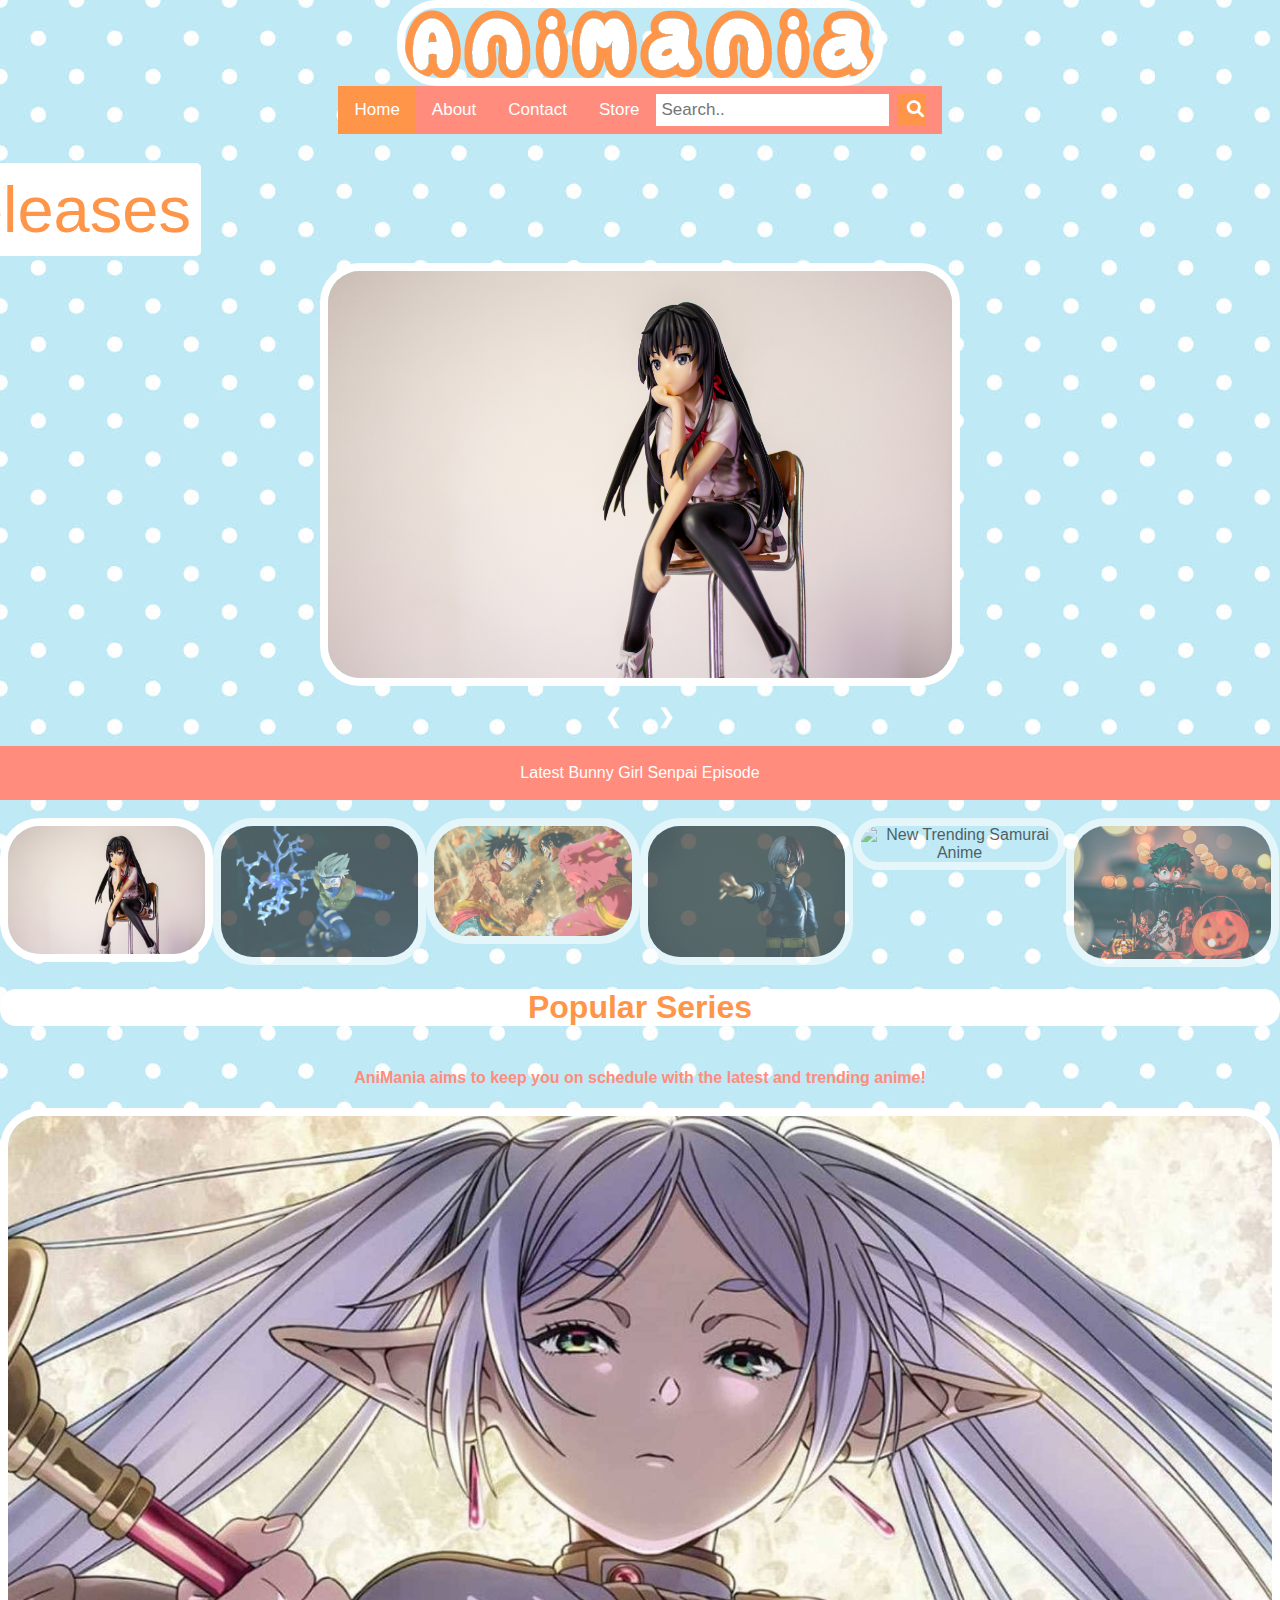
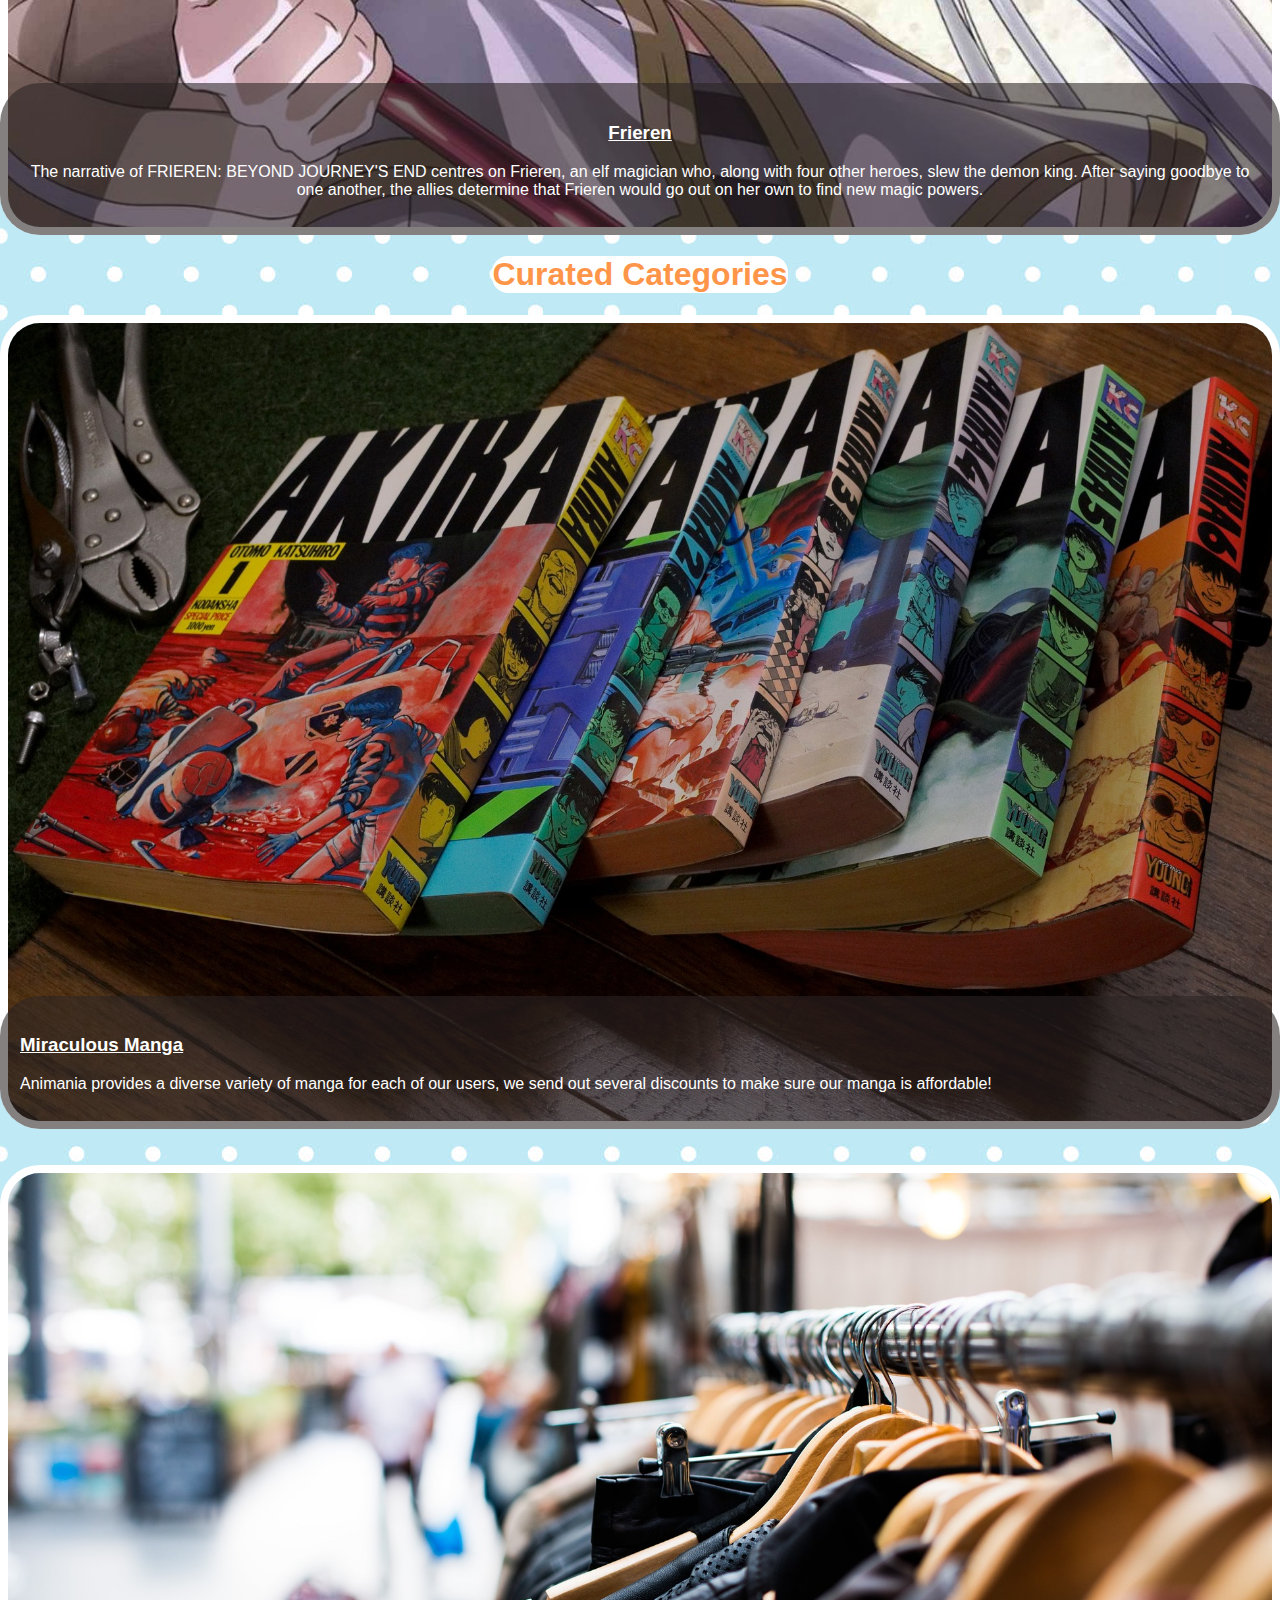
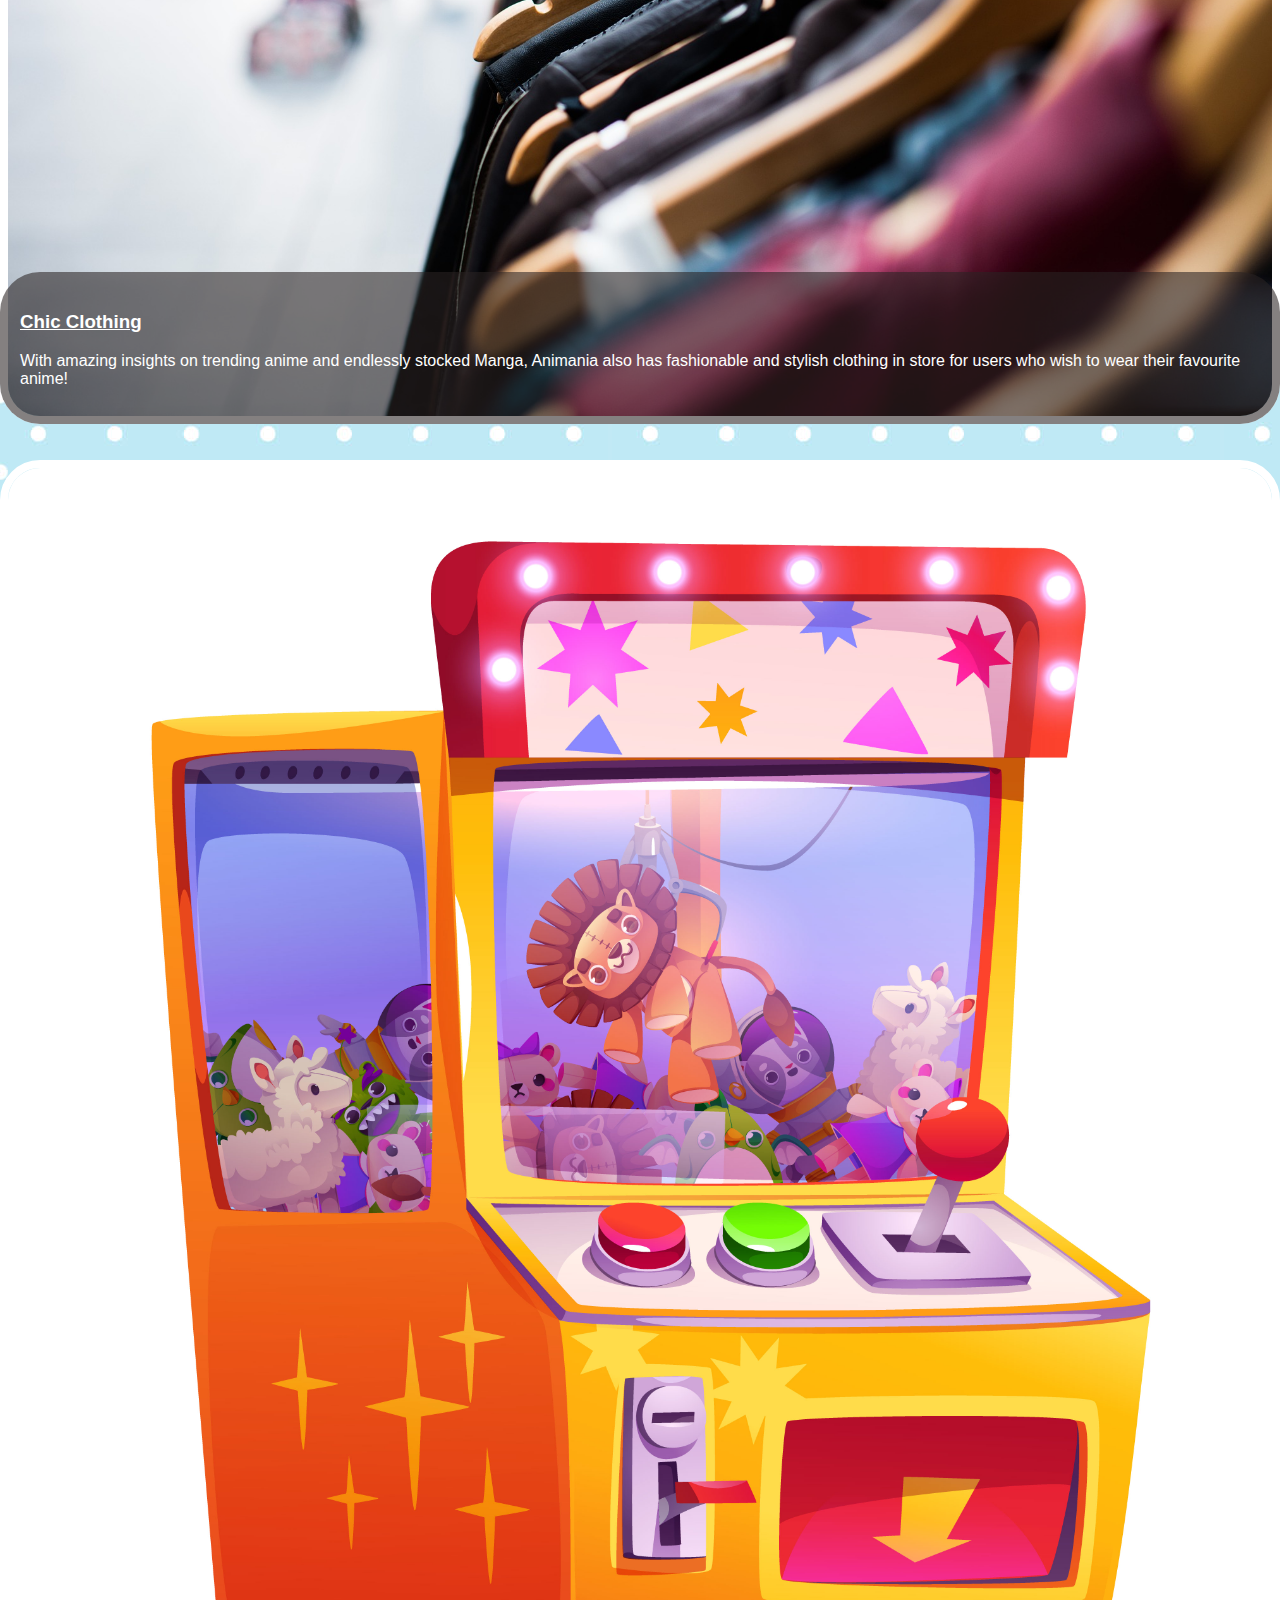
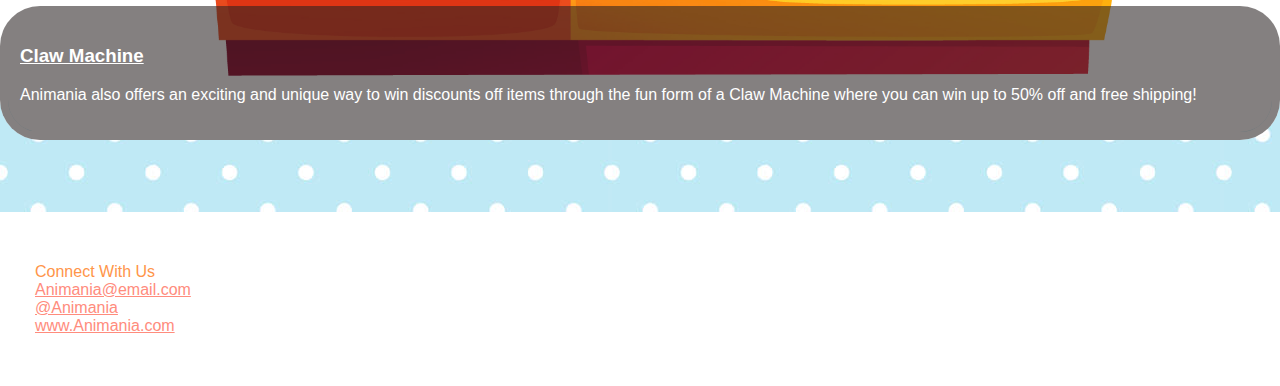
==== commit 830305d8: "Update index.html" ====
--- a/index.html
+++ b/index.html
@@ -120,7 +120,7 @@
     </b>
 
   <div class="container2">
-    <img src="images/Frieren.jpg" alt="Frieren Anime" class="center" style="width:50%;">
+    <img src="images/Frieren.jpg" alt="Frieren Anime" class="center" style="width:100%;">
     <div class="content2">
       <u><h3 style="text-align: center;">Frieren</h3></u>
       <p style="text-align: center;">The narrative of FRIEREN: BEYOND JOURNEY'S END centres on Frieren, an elf magician who, along with four other heroes, slew the demon king.  After saying goodbye to one another, the allies determine that Frieren would go out on her own to find new magic powers.</p>
@@ -130,27 +130,27 @@
   <h1 style="text-align: center;">Curated Categories</h1></div>
 
   <div class="container2">
-    <img src="images/comic.jpg" alt="Manga Section" class="center" style="width:50%;">
+    <img src="images/comic.jpg" alt="Manga Section" class="center" style="width:100%;">
     <div class="content2">
-      <u><h3 style="text-align: center;">Miraculous Manga</h3></u>
-      <p style="text-align: center;">Animania provides a diverse variety of manga for each of our users, we send out several discounts to make sure our manga is affordable!</p>
+      <u><h3 style="text-align: left;">Miraculous Manga</h3></u>
+      <p style="text-align: left;">Animania provides a diverse variety of manga for each of our users, we send out several discounts to make sure our manga is affordable!</p>
     </div>
   </div><br><br>
 
 
   <div class="container2">
-    <img src="images/clothing.jpg" alt="Clothing Section" class="center" style="width:50%;">
+    <img src="images/clothing.jpg" alt="Clothing Section" class="center" style="width:100%;">
     <div class="content2">
-      <u><h3 style="text-align: center;">Chic Clothing</h3></u>
-      <p style="text-align: center;">With amazing insights on trending anime and endlessly stocked Manga, Animania also has fashionable and stylish clothing in store for users who wish to wear their favourite anime!</p>
+      <u><h3 style="text-align: left;">Chic Clothing</h3></u>
+      <p style="text-align: left;">With amazing insights on trending anime and endlessly stocked Manga, Animania also has fashionable and stylish clothing in store for users who wish to wear their favourite anime!</p>
     </div>
   </div><br><br>
   
   <div class="container2">
-    <img src="images/ClawMachine.jpg" alt="Claw Machine" class="center" style="width:50%;">
+    <img src="images/ClawMachine.jpg" alt="Claw Machine" class="center" style="width:100%;">
     <div class="content2">
-      <u><h3 style="text-align: center;">Claw Machine</h3></u>
-      <p style="text-align: center;">Animania also offers an exciting and unique way to win discounts off items through the fun form of a Claw Machine where you can win up to 50% off and free shipping!</p>
+      <u><h3 style="text-align: left;">Claw Machine</h3></u>
+      <p style="text-align: left;">Animania also offers an exciting and unique way to win discounts off items through the fun form of a Claw Machine where you can win up to 50% off and free shipping!</p>
     </div>
   </div><br><br><br><br>
 
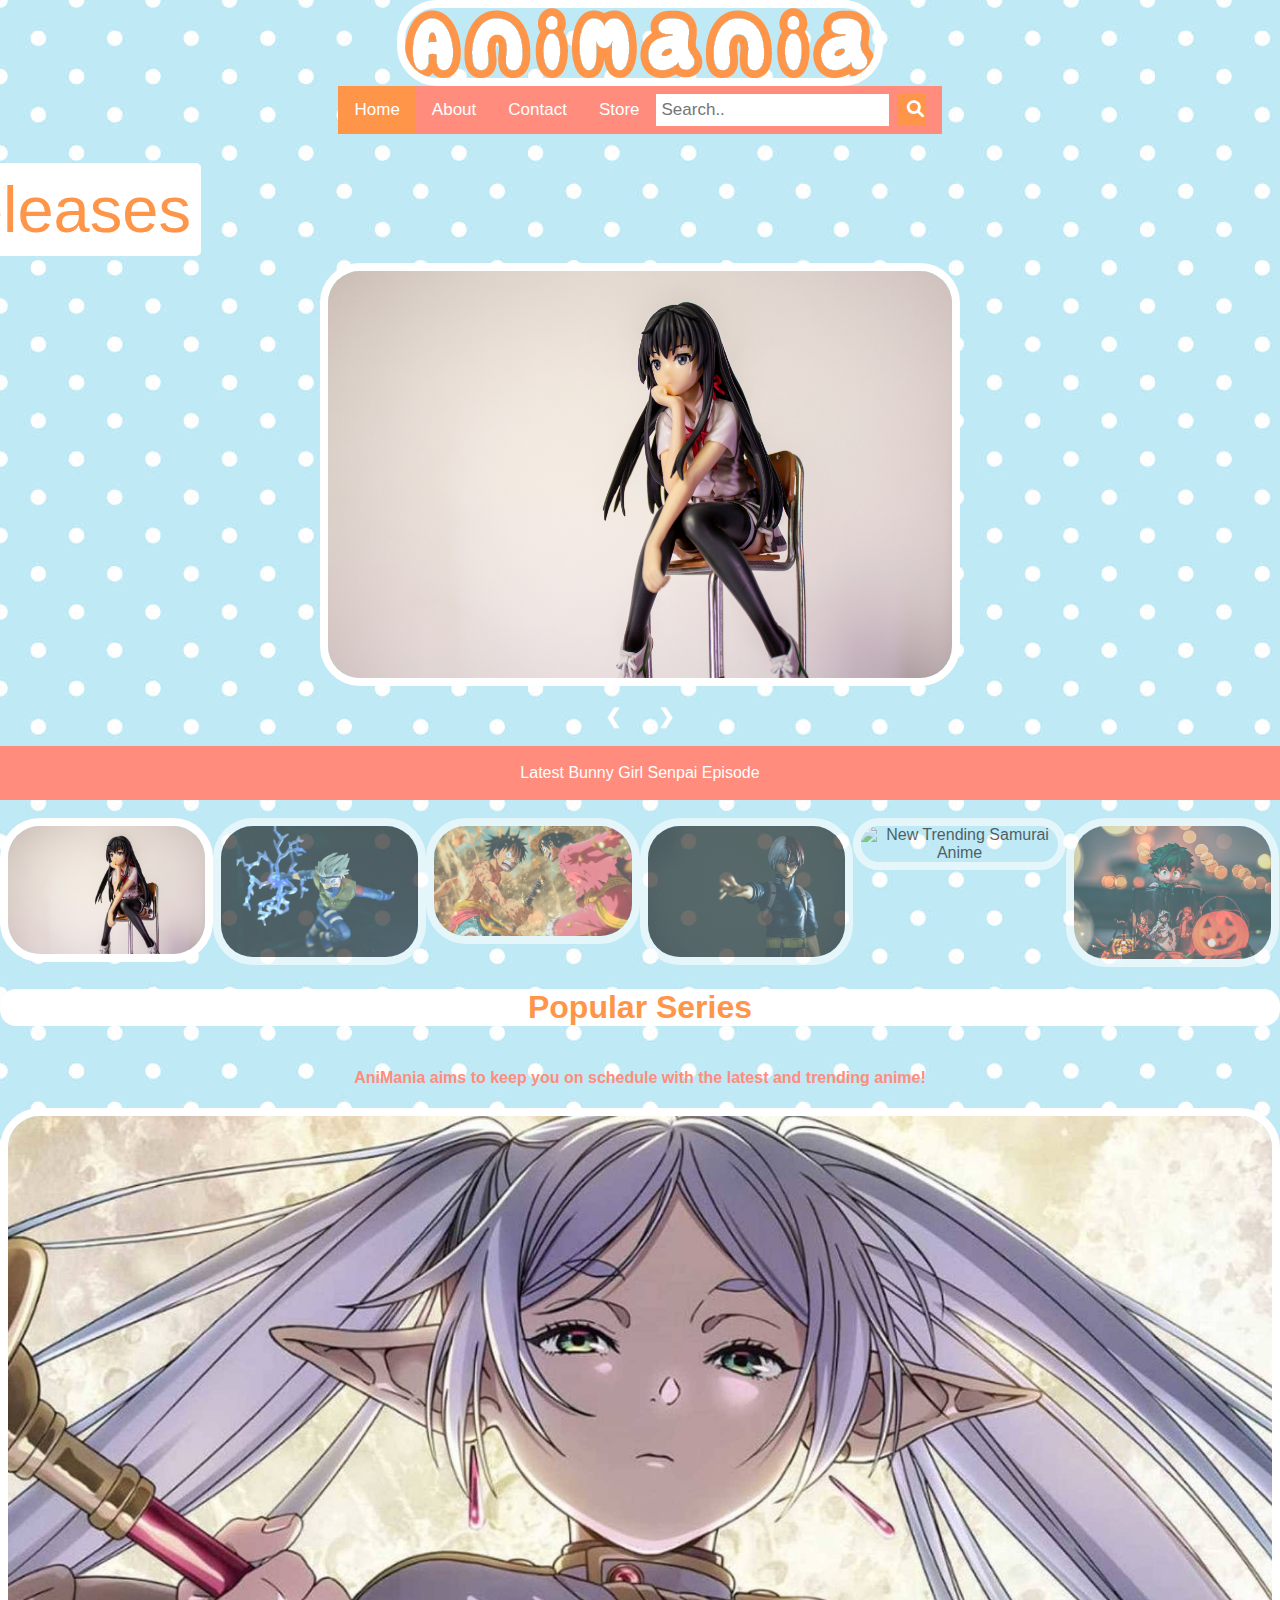
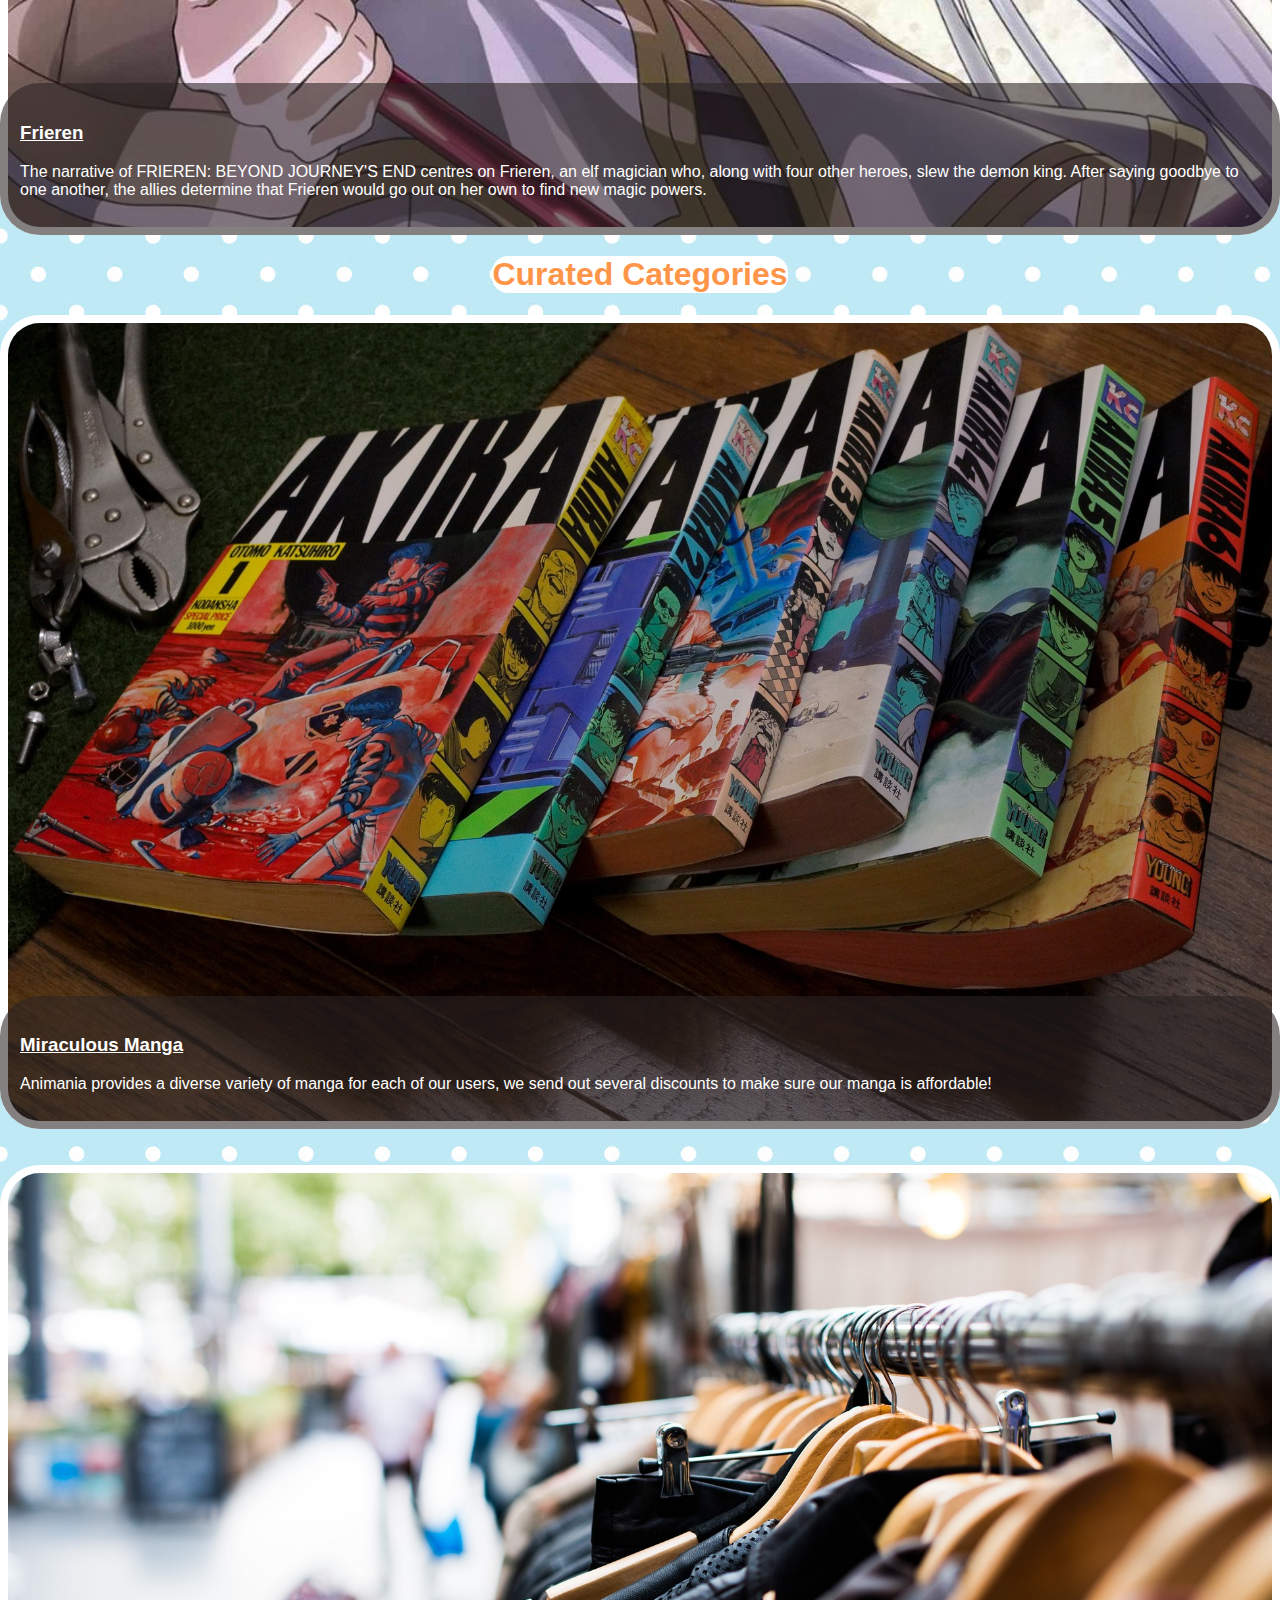
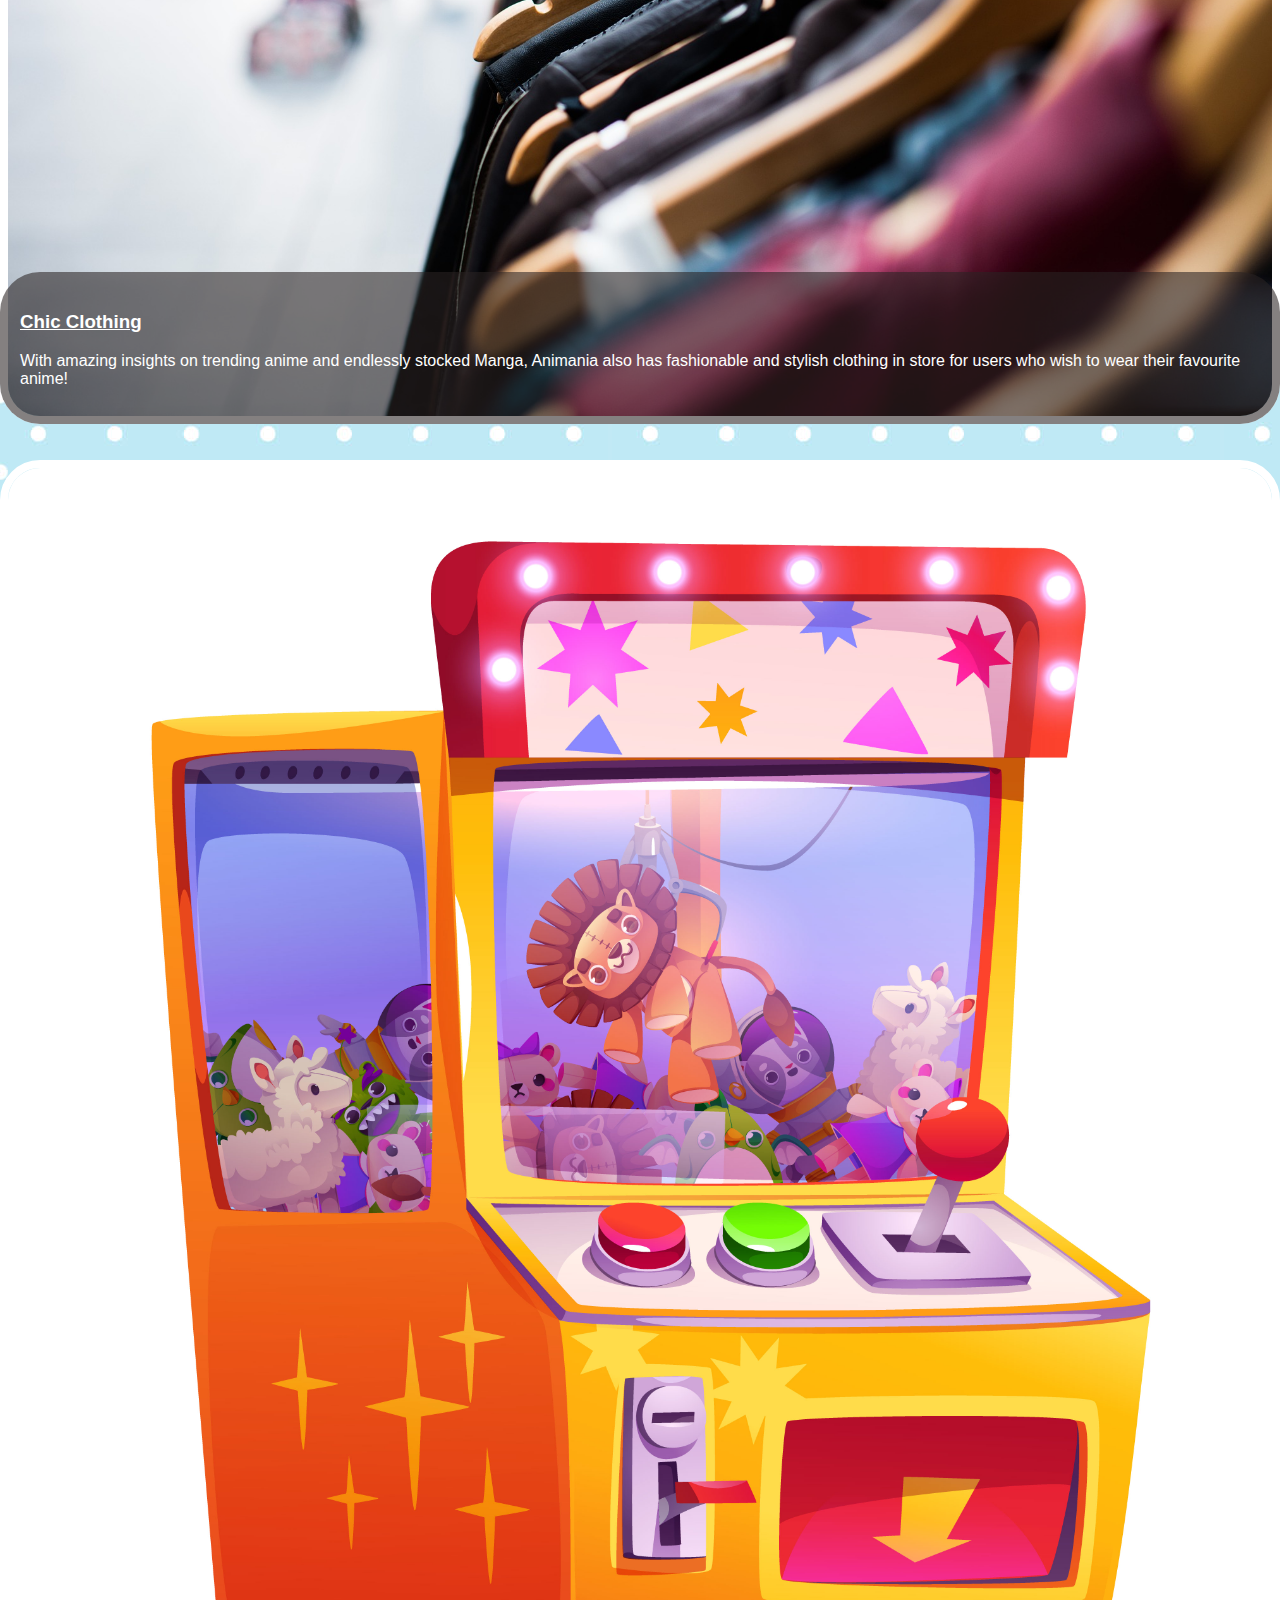
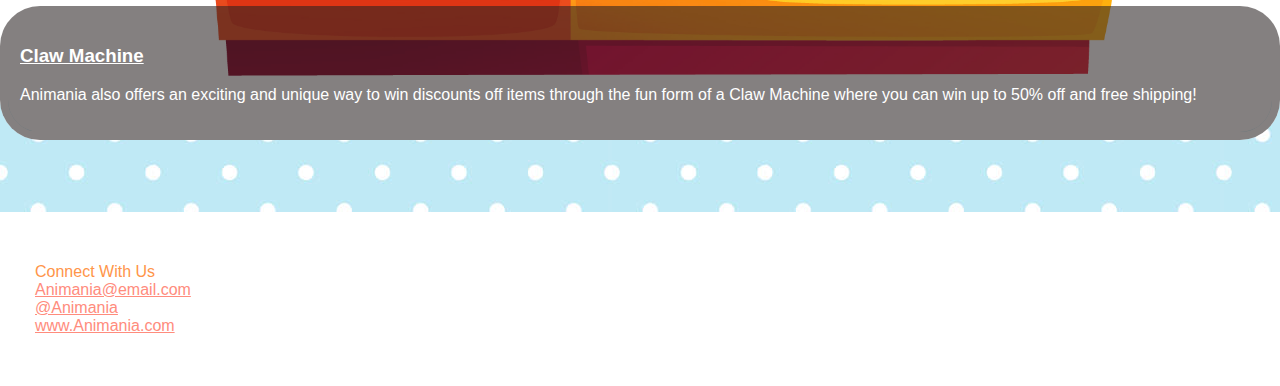
==== commit a6d980cb: "Update index.html" ====
--- a/index.html
+++ b/index.html
@@ -122,8 +122,8 @@
   <div class="container2">
     <img src="images/Frieren.jpg" alt="Frieren Anime" class="center" style="width:100%;">
     <div class="content2">
-      <u><h3 style="text-align: center;">Frieren</h3></u>
-      <p style="text-align: center;">The narrative of FRIEREN: BEYOND JOURNEY'S END centres on Frieren, an elf magician who, along with four other heroes, slew the demon king.  After saying goodbye to one another, the allies determine that Frieren would go out on her own to find new magic powers.</p>
+      <u><h3 style="text-align: left;">Frieren</h3></u>
+      <p style="text-align: left;">The narrative of FRIEREN: BEYOND JOURNEY'S END centres on Frieren, an elf magician who, along with four other heroes, slew the demon king.  After saying goodbye to one another, the allies determine that Frieren would go out on her own to find new magic powers.</p>
     </div>
   </div>
 
